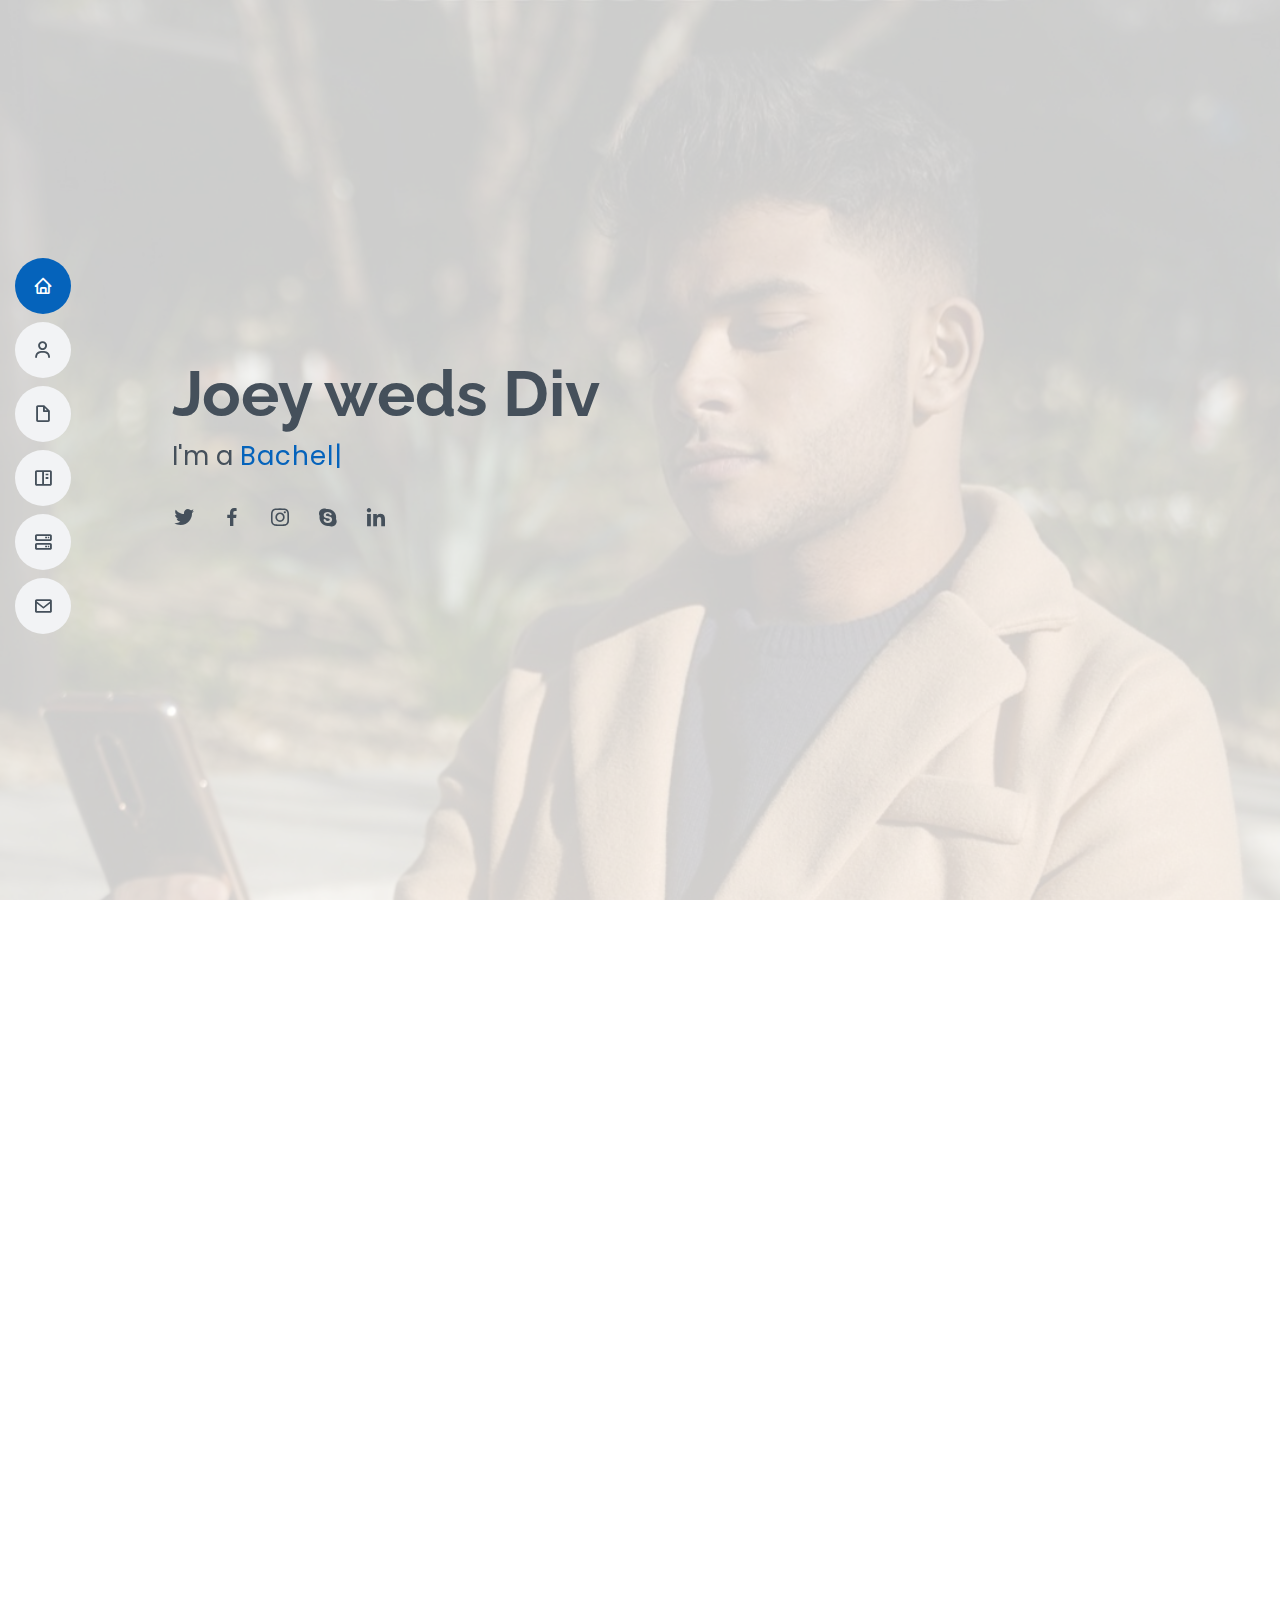
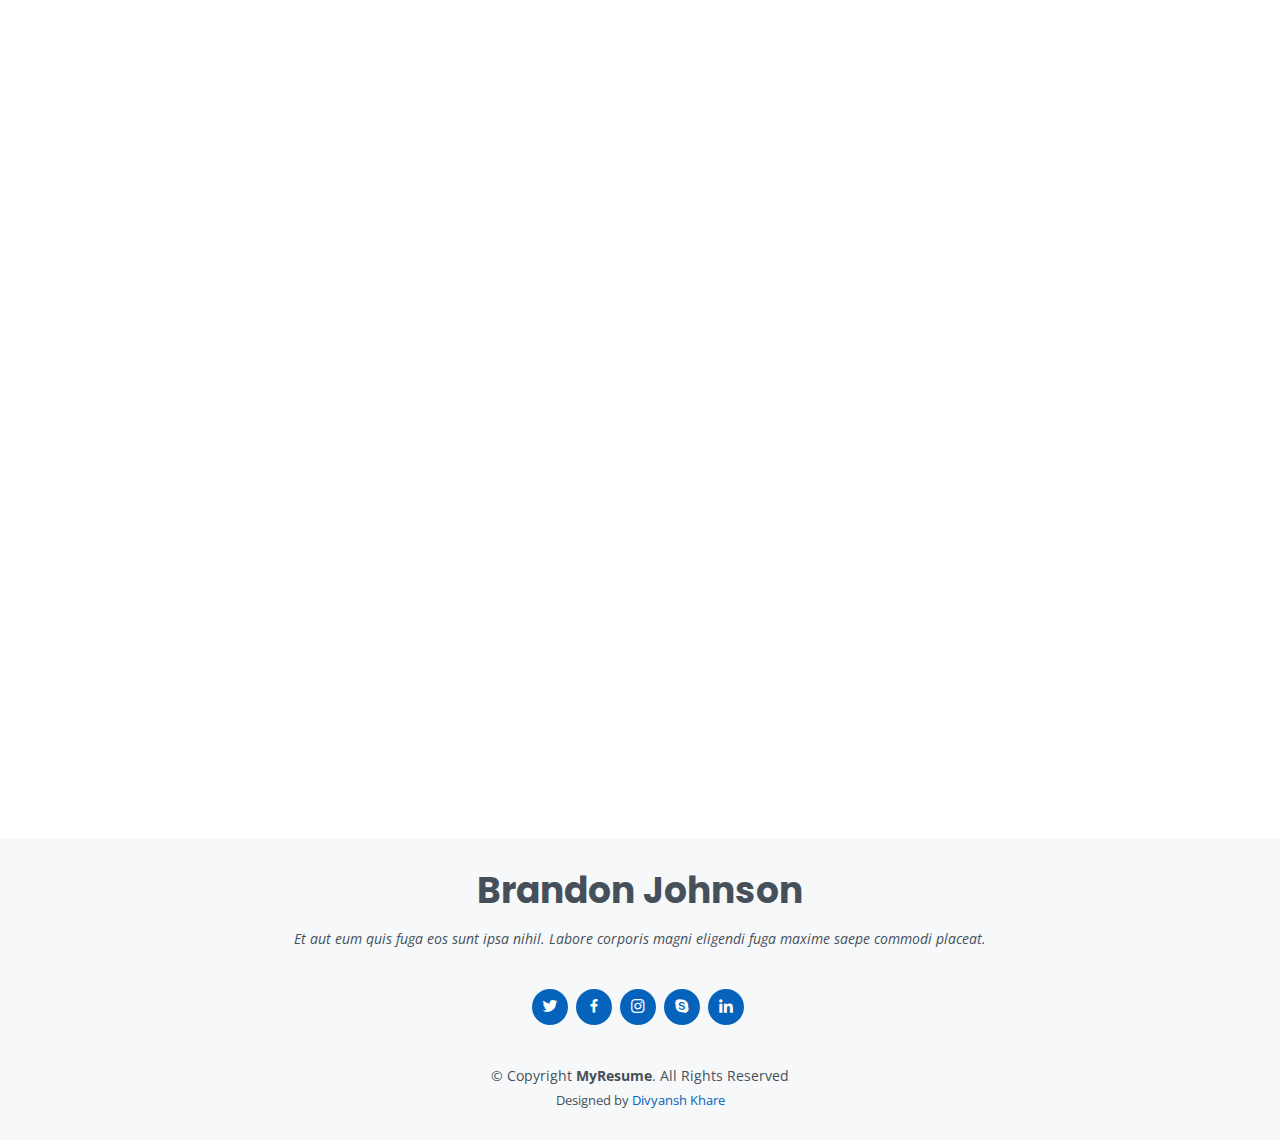
==== index.html @ 9389a768 "Setup" ====
<!DOCTYPE html>
<html lang="en">

<head>
  <meta charset="utf-8">
  <meta content="width=device-width, initial-scale=1.0" name="viewport">

  <title>JoeywedsDiv</title>
  <meta content="" name="description">
  <meta content="" name="keywords">

  <!-- Favicons -->
  <link href="assets/img/favicon.png" rel="icon">
  <link href="assets/img/apple-touch-icon.png" rel="apple-touch-icon">

  <!-- Google Fonts -->
  <link href="https://fonts.googleapis.com/css?family=Open+Sans:300,300i,400,400i,600,600i,700,700i|Raleway:300,300i,400,400i,500,500i,600,600i,700,700i|Poppins:300,300i,400,400i,500,500i,600,600i,700,700i" rel="stylesheet">

  <!-- Vendor CSS Files -->
  <link href="assets/vendor/aos/aos.css" rel="stylesheet">
  <link href="assets/vendor/bootstrap/css/bootstrap.min.css" rel="stylesheet">
  <link href="assets/vendor/bootstrap-icons/bootstrap-icons.css" rel="stylesheet">
  <link href="assets/vendor/boxicons/css/boxicons.min.css" rel="stylesheet">
  <link href="assets/vendor/glightbox/css/glightbox.min.css" rel="stylesheet">
  <link href="assets/vendor/swiper/swiper-bundle.min.css" rel="stylesheet">

  <!-- Template Main CSS File -->
  <link href="assets/css/style.css" rel="stylesheet">

  <!-- =======================================================
  * Template Name: MyResume - v4.8.1
  * Template URL: https://bootstrapmade.com/free-html-bootstrap-template-my-resume/
  * Author: BootstrapMade.com
  * License: https://bootstrapmade.com/license/
  ======================================================== -->
</head>

<body>

  <!-- ======= Mobile nav toggle button ======= -->
  <!-- <button type="button" class="mobile-nav-toggle d-xl-none"><i class="bi bi-list mobile-nav-toggle"></i></button> -->
  <i class="bi bi-list mobile-nav-toggle d-xl-none"></i>
  <!-- ======= Header ======= -->
  <header id="header" class="d-flex flex-column justify-content-center">

    <nav id="navbar" class="navbar nav-menu">
      <ul>
        <li><a href="#hero" class="nav-link scrollto active"><i class="bx bx-home"></i> <span>Home</span></a></li>
        <li><a href="#about" class="nav-link scrollto"><i class="bx bx-user"></i> <span>About</span></a></li>
        <li><a href="#resume" class="nav-link scrollto"><i class="bx bx-file-blank"></i> <span>Resume</span></a></li>
        <li><a href="#portfolio" class="nav-link scrollto"><i class="bx bx-book-content"></i> <span>Portfolio</span></a></li>
        <li><a href="#services" class="nav-link scrollto"><i class="bx bx-server"></i> <span>Services</span></a></li>
        <li><a href="#contact" class="nav-link scrollto"><i class="bx bx-envelope"></i> <span>Contact</span></a></li>
      </ul>
    </nav><!-- .nav-menu -->

  </header><!-- End Header -->

  <!-- ======= Hero Section ======= -->
  <section id="hero" class="d-flex flex-column justify-content-center">
    <div class="container" data-aos="zoom-in" data-aos-delay="100">
      <h1>Joey weds Div</h1>
      <p>I'm a <span class="typed" data-typed-items="Bachelor of Science in Computer Science and Game Design, Video Game Designer, Software Developer, "></span></p>
      <div class="social-links">
        <a href="#" class="twitter"><i class="bx bxl-twitter"></i></a>
        <a href="#" class="facebook"><i class="bx bxl-facebook"></i></a>
        <a href="#" class="instagram"><i class="bx bxl-instagram"></i></a>
        <a href="#" class="google-plus"><i class="bx bxl-skype"></i></a>
        <a href="#" class="linkedin"><i class="bx bxl-linkedin"></i></a>
      </div>
    </div>
  </section><!-- End Hero -->

  <main id="main">

    <!-- ======= About Section ======= -->
    <section id="about" class="about">
      <div class="container" data-aos="fade-up">

        <div class="section-title">
          <h2>About</h2>
          <p>Creative software developer and video game designer with hands-on experience in developing web-apps, video games, creating user interface, as well as curating experiences through design and explorative data analytics.</p>
        </div>

        <div class="row">
          <div class="col-lg-4">
            <img src="assets/img/profile-img.jpg" class="img-fluid" alt="">
          </div>
          <div class="col-lg-8 pt-4 pt-lg-0 content">
            <h3>Video Game Designer &amp; Web Developer.</h3>
            <p class="fst-italic">
              Lorem ipsum dolor sit amet, consectetur adipiscing elit, sed do eiusmod tempor incididunt ut labore et dolore
              magna aliqua.
            </p>
            <div class="row">
              <div class="col-lg-6">
                <ul>
                  <li><i class="bi bi-chevron-right"></i> <strong>Birthday:</strong> <span>7 Nov 1998</span></li>
                  <li><i class="bi bi-chevron-right"></i> <strong>Website:</strong> <span>www.example.com</span></li>
                  <li><i class="bi bi-chevron-right"></i> <strong>Phone:</strong> <span>+831 419 3248</span></li>
                  <li><i class="bi bi-chevron-right"></i> <strong>City:</strong> <span>Santa Cruz, CA</span></li>
                </ul>
              </div>
              <div class="col-lg-6">
                <ul>
                  <li><i class="bi bi-chevron-right"></i> <strong>Age:</strong> <span>23</span></li>
                  <li><i class="bi bi-chevron-right"></i> <strong>Degree:</strong> <span>Bachelors</span></li>
                  <li><i class="bi bi-chevron-right"></i> <strong>PhEmailone:</strong> <span>dkhare@ucsc.edu</span></li>
                  <li><i class="bi bi-chevron-right"></i> <strong>Work Status:</strong> <span>Actively Looking</span></li>
                </ul>
              </div>
            </div>
            <p>
              Officiis eligendi itaque labore et dolorum mollitia officiis optio vero. Quisquam sunt adipisci omnis et ut. Nulla accusantium dolor incidunt officia tempore. Et eius omnis.
              Cupiditate ut dicta maxime officiis quidem quia. Sed et consectetur qui quia repellendus itaque neque. Aliquid amet quidem ut quaerat cupiditate. Ab et eum qui repellendus omnis culpa magni laudantium dolores.
            </p>
          </div>
        </div>

      </div>
    </section><!-- End About Section -->

    <!-- ======= Facts Section ======= -->
    <section id="facts" class="facts">
      <div class="container" data-aos="fade-up">

        <div class="section-title">
          <h2>Facts</h2>
          <p>Magnam dolores commodi suscipit. Necessitatibus eius consequatur ex aliquid fuga eum quidem. Sit sint consectetur velit. Quisquam quos quisquam cupiditate. Et nemo qui impedit suscipit alias ea. Quia fugiat sit in iste officiis commodi quidem hic quas.</p>
        </div>

        <div class="row">

          <div class="col-lg-3 col-md-6">
            <div class="count-box">
              <i class="bi bi-emoji-smile"></i>
              <span data-purecounter-start="0" data-purecounter-end="232" data-purecounter-duration="1" class="purecounter"></span>
              <p>Happy Clients</p>
            </div>
          </div>

          <div class="col-lg-3 col-md-6 mt-5 mt-md-0">
            <div class="count-box">
              <i class="bi bi-journal-richtext"></i>
              <span data-purecounter-start="0" data-purecounter-end="521" data-purecounter-duration="1" class="purecounter"></span>
              <p>Projects</p>
            </div>
          </div>

          <div class="col-lg-3 col-md-6 mt-5 mt-lg-0">
            <div class="count-box">
              <i class="bi bi-headset"></i>
              <span data-purecounter-start="0" data-purecounter-end="1463" data-purecounter-duration="1" class="purecounter"></span>
              <p>Hours Of Support</p>
            </div>
          </div>

          <div class="col-lg-3 col-md-6 mt-5 mt-lg-0">
            <div class="count-box">
              <i class="bi bi-award"></i>
              <span data-purecounter-start="0" data-purecounter-end="25" data-purecounter-duration="1" class="purecounter"></span>
              <p>Awards</p>
            </div>
          </div>

        </div>

      </div>
    </section><!-- End Facts Section -->

    <!-- ======= Skills Section ======= -->
    <section id="skills" class="skills section-bg">
      <div class="container" data-aos="fade-up">

        <div class="section-title">
          <h2>Skills</h2>
          <p>Magnam dolores commodi suscipit. Necessitatibus eius consequatur ex aliquid fuga eum quidem. Sit sint consectetur velit. Quisquam quos quisquam cupiditate. Et nemo qui impedit suscipit alias ea. Quia fugiat sit in iste officiis commodi quidem hic quas.</p>
        </div>

        <div class="row skills-content">

          <div class="col-lg-6">

            <div class="progress">
              <span class="skill">HTML <i class="val">100%</i></span>
              <div class="progress-bar-wrap">
                <div class="progress-bar" role="progressbar" aria-valuenow="100" aria-valuemin="0" aria-valuemax="100"></div>
              </div>
            </div>

            <div class="progress">
              <span class="skill">CSS <i class="val">90%</i></span>
              <div class="progress-bar-wrap">
                <div class="progress-bar" role="progressbar" aria-valuenow="90" aria-valuemin="0" aria-valuemax="100"></div>
              </div>
            </div>

            <div class="progress">
              <span class="skill">JavaScript <i class="val">75%</i></span>
              <div class="progress-bar-wrap">
                <div class="progress-bar" role="progressbar" aria-valuenow="75" aria-valuemin="0" aria-valuemax="100"></div>
              </div>
            </div>

          </div>

          <div class="col-lg-6">

            <div class="progress">
              <span class="skill">PHP <i class="val">80%</i></span>
              <div class="progress-bar-wrap">
                <div class="progress-bar" role="progressbar" aria-valuenow="80" aria-valuemin="0" aria-valuemax="100"></div>
              </div>
            </div>

            <div class="progress">
              <span class="skill">WordPress/CMS <i class="val">90%</i></span>
              <div class="progress-bar-wrap">
                <div class="progress-bar" role="progressbar" aria-valuenow="90" aria-valuemin="0" aria-valuemax="100"></div>
              </div>
            </div>

            <div class="progress">
              <span class="skill">Photoshop <i class="val">55%</i></span>
              <div class="progress-bar-wrap">
                <div class="progress-bar" role="progressbar" aria-valuenow="55" aria-valuemin="0" aria-valuemax="100"></div>
              </div>
            </div>

          </div>

        </div>

      </div>
    </section><!-- End Skills Section -->

    <!-- ======= Resume Section ======= -->
    <section id="resume" class="resume">
      <div class="container" data-aos="fade-up">

        <div class="section-title">
          <h2>Resume</h2>
          <p>Magnam dolores commodi suscipit. Necessitatibus eius consequatur ex aliquid fuga eum quidem. Sit sint consectetur velit. Quisquam quos quisquam cupiditate. Et nemo qui impedit suscipit alias ea. Quia fugiat sit in iste officiis commodi quidem hic quas.</p>
        </div>

        <div class="row">
          <div class="col-lg-6">
            <h3 class="resume-title">Sumary</h3>
            <div class="resume-item pb-0">
              <h4>Brandon Johnson</h4>
              <p><em>Innovative and deadline-driven Graphic Designer with 3+ years of experience designing and developing user-centered digital/print marketing material from initial concept to final, polished deliverable.</em></p>
              <ul>
                <li>Portland par 127,Orlando, FL</li>
                <li>(123) 456-7891</li>
                <li>alice.barkley@example.com</li>
              </ul>
            </div>

            <h3 class="resume-title">Education</h3>
            <div class="resume-item">
              <h4>Master of Fine Arts &amp; Graphic Design</h4>
              <h5>2015 - 2016</h5>
              <p><em>Rochester Institute of Technology, Rochester, NY</em></p>
              <p>Qui deserunt veniam. Et sed aliquam labore tempore sed quisquam iusto autem sit. Ea vero voluptatum qui ut dignissimos deleniti nerada porti sand markend</p>
            </div>
            <div class="resume-item">
              <h4>Bachelor of Fine Arts &amp; Graphic Design</h4>
              <h5>2010 - 2014</h5>
              <p><em>Rochester Institute of Technology, Rochester, NY</em></p>
              <p>Quia nobis sequi est occaecati aut. Repudiandae et iusto quae reiciendis et quis Eius vel ratione eius unde vitae rerum voluptates asperiores voluptatem Earum molestiae consequatur neque etlon sader mart dila</p>
            </div>
          </div>
          <div class="col-lg-6">
            <h3 class="resume-title">Professional Experience</h3>
            <div class="resume-item">
              <h4>Senior graphic design specialist</h4>
              <h5>2019 - Present</h5>
              <p><em>Experion, New York, NY </em></p>
              <ul>
                <li>Lead in the design, development, and implementation of the graphic, layout, and production communication materials</li>
                <li>Delegate tasks to the 7 members of the design team and provide counsel on all aspects of the project. </li>
                <li>Supervise the assessment of all graphic materials in order to ensure quality and accuracy of the design</li>
                <li>Oversee the efficient use of production project budgets ranging from $2,000 - $25,000</li>
              </ul>
            </div>
            <div class="resume-item">
              <h4>Graphic design specialist</h4>
              <h5>2017 - 2018</h5>
              <p><em>Stepping Stone Advertising, New York, NY</em></p>
              <ul>
                <li>Developed numerous marketing programs (logos, brochures,infographics, presentations, and advertisements).</li>
                <li>Managed up to 5 projects or tasks at a given time while under pressure</li>
                <li>Recommended and consulted with clients on the most appropriate graphic design</li>
                <li>Created 4+ design presentations and proposals a month for clients and account managers</li>
              </ul>
            </div>
          </div>
        </div>

      </div>
    </section><!-- End Resume Section -->

    <!-- ======= Portfolio Section ======= -->
    <section id="portfolio" class="portfolio section-bg">
      <div class="container" data-aos="fade-up">

        <div class="section-title">
          <h2>Portfolio</h2>
          <p>Magnam dolores commodi suscipit. Necessitatibus eius consequatur ex aliquid fuga eum quidem. Sit sint consectetur velit. Quisquam quos quisquam cupiditate. Et nemo qui impedit suscipit alias ea. Quia fugiat sit in iste officiis commodi quidem hic quas.</p>
        </div>

        <div class="row">
          <div class="col-lg-12 d-flex justify-content-center" data-aos="fade-up" data-aos-delay="100">
            <ul id="portfolio-flters">
              <li data-filter="*" class="filter-active">All</li>
              <li data-filter=".filter-app">App</li>
              <li data-filter=".filter-card">Card</li>
              <li data-filter=".filter-web">Web</li>
            </ul>
          </div>
        </div>

        <div class="row portfolio-container" data-aos="fade-up" data-aos-delay="200">

          <div class="col-lg-4 col-md-6 portfolio-item filter-app">
            <div class="portfolio-wrap">
              <img src="assets/img/portfolio/portfolio-1.jpg" class="img-fluid" alt="">
              <div class="portfolio-info">
                <h4>App 1</h4>
                <p>App</p>
                <div class="portfolio-links">
                  <a href="assets/img/portfolio/portfolio-1.jpg" data-gallery="portfolioGallery" class="portfolio-lightbox" title="App 1"><i class="bx bx-plus"></i></a>
                  <a href="portfolio-details.html" class="portfolio-details-lightbox" data-glightbox="type: external" title="Portfolio Details"><i class="bx bx-link"></i></a>
                </div>
              </div>
            </div>
          </div>

          <div class="col-lg-4 col-md-6 portfolio-item filter-web">
            <div class="portfolio-wrap">
              <img src="assets/img/portfolio/portfolio-2.jpg" class="img-fluid" alt="">
              <div class="portfolio-info">
                <h4>Web 3</h4>
                <p>Web</p>
                <div class="portfolio-links">
                  <a href="assets/img/portfolio/portfolio-2.jpg" data-gallery="portfolioGallery" class="portfolio-lightbox" title="Web 3"><i class="bx bx-plus"></i></a>
                  <a href="portfolio-details.html" class="portfolio-details-lightbox" data-glightbox="type: external" title="Portfolio Details"><i class="bx bx-link"></i></a>
                </div>
              </div>
            </div>
          </div>

          <div class="col-lg-4 col-md-6 portfolio-item filter-app">
            <div class="portfolio-wrap">
              <img src="assets/img/portfolio/portfolio-3.jpg" class="img-fluid" alt="">
              <div class="portfolio-info">
                <h4>App 2</h4>
                <p>App</p>
                <div class="portfolio-links">
                  <a href="assets/img/portfolio/portfolio-3.jpg" data-gallery="portfolioGallery" class="portfolio-lightbox" title="App 2"><i class="bx bx-plus"></i></a>
                  <a href="portfolio-details.html" class="portfolio-details-lightbox" data-glightbox="type: external" title="Portfolio Details"><i class="bx bx-link"></i></a>
                </div>
              </div>
            </div>
          </div>

          <div class="col-lg-4 col-md-6 portfolio-item filter-card">
            <div class="portfolio-wrap">
              <img src="assets/img/portfolio/portfolio-4.jpg" class="img-fluid" alt="">
              <div class="portfolio-info">
                <h4>Card 2</h4>
                <p>Card</p>
                <div class="portfolio-links">
                  <a href="assets/img/portfolio/portfolio-4.jpg" data-gallery="portfolioGallery" class="portfolio-lightbox" title="Card 2"><i class="bx bx-plus"></i></a>
                  <a href="portfolio-details.html" class="portfolio-details-lightbox" data-glightbox="type: external" title="Portfolio Details"><i class="bx bx-link"></i></a>
                </div>
              </div>
            </div>
          </div>

          <div class="col-lg-4 col-md-6 portfolio-item filter-web">
            <div class="portfolio-wrap">
              <img src="assets/img/portfolio/portfolio-5.jpg" class="img-fluid" alt="">
              <div class="portfolio-info">
                <h4>Web 2</h4>
                <p>Web</p>
                <div class="portfolio-links">
                  <a href="assets/img/portfolio/portfolio-5.jpg" data-gallery="portfolioGallery" class="portfolio-lightbox" title="Web 2"><i class="bx bx-plus"></i></a>
                  <a href="portfolio-details.html" class="portfolio-details-lightbox" data-glightbox="type: external" title="Portfolio Details"><i class="bx bx-link"></i></a>
                </div>
              </div>
            </div>
          </div>

          <div class="col-lg-4 col-md-6 portfolio-item filter-app">
            <div class="portfolio-wrap">
              <img src="assets/img/portfolio/portfolio-6.jpg" class="img-fluid" alt="">
              <div class="portfolio-info">
                <h4>App 3</h4>
                <p>App</p>
                <div class="portfolio-links">
                  <a href="assets/img/portfolio/portfolio-6.jpg" data-gallery="portfolioGallery" class="portfolio-lightbox" title="App 3"><i class="bx bx-plus"></i></a>
                  <a href="portfolio-details.html" class="portfolio-details-lightbox" data-glightbox="type: external" title="Portfolio Details"><i class="bx bx-link"></i></a>
                </div>
              </div>
            </div>
          </div>

          <div class="col-lg-4 col-md-6 portfolio-item filter-card">
            <div class="portfolio-wrap">
              <img src="assets/img/portfolio/portfolio-7.jpg" class="img-fluid" alt="">
              <div class="portfolio-info">
                <h4>Card 1</h4>
                <p>Card</p>
                <div class="portfolio-links">
                  <a href="assets/img/portfolio/portfolio-7.jpg" data-gallery="portfolioGallery" class="portfolio-lightbox" title="Card 1"><i class="bx bx-plus"></i></a>
                  <a href="portfolio-details.html" class="portfolio-details-lightbox" data-glightbox="type: external" title="Portfolio Details"><i class="bx bx-link"></i></a>
                </div>
              </div>
            </div>
          </div>

          <div class="col-lg-4 col-md-6 portfolio-item filter-card">
            <div class="portfolio-wrap">
              <img src="assets/img/portfolio/portfolio-8.jpg" class="img-fluid" alt="">
              <div class="portfolio-info">
                <h4>Card 3</h4>
                <p>Card</p>
                <div class="portfolio-links">
                  <a href="assets/img/portfolio/portfolio-8.jpg" data-gallery="portfolioGallery" class="portfolio-lightbox" title="Card 3"><i class="bx bx-plus"></i></a>
                  <a href="portfolio-details.html" class="portfolio-details-lightbox" data-glightbox="type: external" title="Portfolio Details"><i class="bx bx-link"></i></a>
                </div>
              </div>
            </div>
          </div>

          <div class="col-lg-4 col-md-6 portfolio-item filter-web">
            <div class="portfolio-wrap">
              <img src="assets/img/portfolio/portfolio-9.jpg" class="img-fluid" alt="">
              <div class="portfolio-info">
                <h4>Web 3</h4>
                <p>Web</p>
                <div class="portfolio-links">
                  <a href="assets/img/portfolio/portfolio-9.jpg" data-gallery="portfolioGallery" class="portfolio-lightbox" title="Web 3"><i class="bx bx-plus"></i></a>
                  <a href="portfolio-details.html" class="portfolio-details-lightbox" data-glightbox="type: external" title="Portfolio Details"><i class="bx bx-link"></i></a>
                </div>
              </div>
            </div>
          </div>

        </div>

      </div>
    </section><!-- End Portfolio Section -->

    <!-- ======= Services Section ======= -->
    <section id="services" class="services">
      <div class="container" data-aos="fade-up">

        <div class="section-title">
          <h2>Services</h2>
          <p>Magnam dolores commodi suscipit. Necessitatibus eius consequatur ex aliquid fuga eum quidem. Sit sint consectetur velit. Quisquam quos quisquam cupiditate. Et nemo qui impedit suscipit alias ea. Quia fugiat sit in iste officiis commodi quidem hic quas.</p>
        </div>

        <div class="row">

          <div class="col-lg-4 col-md-6 d-flex align-items-stretch" data-aos="zoom-in" data-aos-delay="100">
            <div class="icon-box iconbox-blue">
              <div class="icon">
                <svg width="100" height="100" viewBox="0 0 600 600" xmlns="http://www.w3.org/2000/svg">
                  <path stroke="none" stroke-width="0" fill="#f5f5f5" d="M300,521.0016835830174C376.1290562159157,517.8887921683347,466.0731472004068,529.7835943286574,510.70327084640275,468.03025145048787C554.3714126377745,407.6079735673963,508.03601936045806,328.9844924480964,491.2728898941984,256.3432110539036C474.5976632858925,184.082847569629,479.9380746630129,96.60480741107993,416.23090153303,58.64404602377083C348.86323505073057,18.502131276798302,261.93793281208167,40.57373210992963,193.5410806939664,78.93577620505333C130.42746243093433,114.334589627462,98.30271207620316,179.96522072025542,76.75703585869454,249.04625023123273C51.97151888228291,328.5150500222984,13.704378332031375,421.85034740162234,66.52175969318436,486.19268352777647C119.04800174914682,550.1803526380478,217.28368757567262,524.383925680826,300,521.0016835830174"></path>
                </svg>
                <i class="bx bxl-dribbble"></i>
              </div>
              <h4><a href="">Lorem Ipsum</a></h4>
              <p>Voluptatum deleniti atque corrupti quos dolores et quas molestias excepturi</p>
            </div>
          </div>

          <div class="col-lg-4 col-md-6 d-flex align-items-stretch mt-4 mt-md-0" data-aos="zoom-in" data-aos-delay="200">
            <div class="icon-box iconbox-orange ">
              <div class="icon">
                <svg width="100" height="100" viewBox="0 0 600 600" xmlns="http://www.w3.org/2000/svg">
                  <path stroke="none" stroke-width="0" fill="#f5f5f5" d="M300,582.0697525312426C382.5290701553225,586.8405444964366,449.9789794690241,525.3245884688669,502.5850820975895,461.55621195738473C556.606425686781,396.0723002908107,615.8543463187945,314.28637112970534,586.6730223649479,234.56875336149918C558.9533121215079,158.8439757836574,454.9685369536778,164.00468322053177,381.49747125262974,130.76875717737553C312.15926192815925,99.40240125094834,248.97055460311594,18.661163978235184,179.8680185752513,50.54337015887873C110.5421016452524,82.52863877960104,119.82277516462835,180.83849132639028,109.12597500060166,256.43424936330496C100.08760227029461,320.3096726198365,92.17705696193138,384.0621239912766,124.79988738764834,439.7174275375508C164.83382741302287,508.01625554203684,220.96474134820875,577.5009287672846,300,582.0697525312426"></path>
                </svg>
                <i class="bx bx-file"></i>
              </div>
              <h4><a href="">Sed Perspiciatis</a></h4>
              <p>Duis aute irure dolor in reprehenderit in voluptate velit esse cillum dolore</p>
            </div>
          </div>

          <div class="col-lg-4 col-md-6 d-flex align-items-stretch mt-4 mt-lg-0" data-aos="zoom-in" data-aos-delay="300">
            <div class="icon-box iconbox-pink">
              <div class="icon">
                <svg width="100" height="100" viewBox="0 0 600 600" xmlns="http://www.w3.org/2000/svg">
                  <path stroke="none" stroke-width="0" fill="#f5f5f5" d="M300,541.5067337569781C382.14930387511276,545.0595476570109,479.8736841581634,548.3450877840088,526.4010558755058,480.5488172755941C571.5218469581645,414.80211281144784,517.5187510058486,332.0715597781072,496.52539010469104,255.14436215662573C477.37192572678356,184.95920475031193,473.57363656557914,105.61284051026155,413.0603344069578,65.22779650032875C343.27470386102294,18.654635553484475,251.2091493199835,5.337323636656869,175.0934190732945,40.62881213300186C97.87086631185822,76.43348514350839,51.98124368387456,156.15599469081315,36.44837278890362,239.84606092416172C21.716077023791087,319.22268207091537,43.775223500013084,401.1760424656574,96.891909868211,461.97329694683043C147.22146801428983,519.5804099606455,223.5754009179313,538.201503339737,300,541.5067337569781"></path>
                </svg>
                <i class="bx bx-tachometer"></i>
              </div>
              <h4><a href="">Magni Dolores</a></h4>
              <p>Excepteur sint occaecat cupidatat non proident, sunt in culpa qui officia</p>
            </div>
          </div>

          <div class="col-lg-4 col-md-6 d-flex align-items-stretch mt-4" data-aos="zoom-in" data-aos-delay="100">
            <div class="icon-box iconbox-yellow">
              <div class="icon">
                <svg width="100" height="100" viewBox="0 0 600 600" xmlns="http://www.w3.org/2000/svg">
                  <path stroke="none" stroke-width="0" fill="#f5f5f5" d="M300,503.46388370962813C374.79870501325706,506.71871716319447,464.8034551963731,527.1746412648533,510.4981551193396,467.86667711651364C555.9287308511215,408.9015244558933,512.6030010748507,327.5744911775523,490.211057578863,256.5855673507754C471.097692560561,195.9906835881958,447.69079081568157,138.11976852964426,395.19560036434837,102.3242989838813C329.3053358748298,57.3949838291264,248.02791733380457,8.279543830951368,175.87071277845988,42.242879143198664C103.41431057327972,76.34704239035025,93.79494320519305,170.9812938413882,81.28167332365135,250.07896920659033C70.17666984294237,320.27484674793965,64.84698225790005,396.69656628748305,111.28512138212992,450.4950937839243C156.20124167950087,502.5303643271138,231.32542653798444,500.4755392045468,300,503.46388370962813"></path>
                </svg>
                <i class="bx bx-layer"></i>
              </div>
              <h4><a href="">Nemo Enim</a></h4>
              <p>At vero eos et accusamus et iusto odio dignissimos ducimus qui blanditiis</p>
            </div>
          </div>

          <div class="col-lg-4 col-md-6 d-flex align-items-stretch mt-4" data-aos="zoom-in" data-aos-delay="200">
            <div class="icon-box iconbox-red">
              <div class="icon">
                <svg width="100" height="100" viewBox="0 0 600 600" xmlns="http://www.w3.org/2000/svg">
                  <path stroke="none" stroke-width="0" fill="#f5f5f5" d="M300,532.3542879108572C369.38199826031484,532.3153073249985,429.10787420159085,491.63046689027357,474.5244479745417,439.17860296908856C522.8885846962883,383.3225815378663,569.1668002868075,314.3205725914397,550.7432151929288,242.7694973846089C532.6665558377875,172.5657663291529,456.2379748765914,142.6223662098291,390.3689995646985,112.34683881706744C326.66090330228417,83.06452184765237,258.84405631176094,53.51806209861945,193.32584062364296,78.48882559362697C121.61183558270385,105.82097193414197,62.805066853699245,167.19869350419734,48.57481801355237,242.6138429142374C34.843463184063346,315.3850353017275,76.69343916112496,383.4422959591041,125.22947124332185,439.3748458443577C170.7312796277747,491.8107796887764,230.57421082200815,532.3932930995766,300,532.3542879108572"></path>
                </svg>
                <i class="bx bx-slideshow"></i>
              </div>
              <h4><a href="">Dele Cardo</a></h4>
              <p>Quis consequatur saepe eligendi voluptatem consequatur dolor consequuntur</p>
            </div>
          </div>

          <div class="col-lg-4 col-md-6 d-flex align-items-stretch mt-4" data-aos="zoom-in" data-aos-delay="300">
            <div class="icon-box iconbox-teal">
              <div class="icon">
                <svg width="100" height="100" viewBox="0 0 600 600" xmlns="http://www.w3.org/2000/svg">
                  <path stroke="none" stroke-width="0" fill="#f5f5f5" d="M300,566.797414625762C385.7384707136149,576.1784315230908,478.7894351017131,552.8928747891023,531.9192734346935,484.94944893311C584.6109503024035,417.5663521118492,582.489472248146,322.67544863468447,553.9536738515405,242.03673114598146C529.1557734026468,171.96086150256528,465.24506316201064,127.66468636344209,395.9583748389544,100.7403814666027C334.2173773831606,76.7482773500951,269.4350130405921,84.62216499799875,207.1952322260088,107.2889140133804C132.92018162631612,134.33871894543012,41.79353780512637,160.00259165414826,22.644507872594943,236.69541883565114C3.319112789854554,314.0945973066697,72.72355303640163,379.243833228382,124.04198916343866,440.3218312028393C172.9286146004772,498.5055451809895,224.45579914871206,558.5317968840102,300,566.797414625762"></path>
                </svg>
                <i class="bx bx-arch"></i>
              </div>
              <h4><a href="">Divera Don</a></h4>
              <p>Modi nostrum vel laborum. Porro fugit error sit minus sapiente sit aspernatur</p>
            </div>
          </div>

        </div>

      </div>
    </section><!-- End Services Section -->

    <!-- ======= Testimonials Section ======= -->
    <section id="testimonials" class="testimonials section-bg">
      <div class="container" data-aos="fade-up">

        <div class="section-title">
          <h2>Testimonials</h2>
        </div>

        <div class="testimonials-slider swiper" data-aos="fade-up" data-aos-delay="100">
          <div class="swiper-wrapper">

            <div class="swiper-slide">
              <div class="testimonial-item">
                <img src="assets/img/testimonials/testimonials-1.jpg" class="testimonial-img" alt="">
                <h3>Saul Goodman</h3>
                <h4>Ceo &amp; Founder</h4>
                <p>
                  <i class="bx bxs-quote-alt-left quote-icon-left"></i>
                  Proin iaculis purus consequat sem cure digni ssim donec porttitora entum suscipit rhoncus. Accusantium quam, ultricies eget id, aliquam eget nibh et. Maecen aliquam, risus at semper.
                  <i class="bx bxs-quote-alt-right quote-icon-right"></i>
                </p>
              </div>
            </div><!-- End testimonial item -->

            <div class="swiper-slide">
              <div class="testimonial-item">
                <img src="assets/img/testimonials/testimonials-2.jpg" class="testimonial-img" alt="">
                <h3>Sara Wilsson</h3>
                <h4>Designer</h4>
                <p>
                  <i class="bx bxs-quote-alt-left quote-icon-left"></i>
                  Export tempor illum tamen malis malis eram quae irure esse labore quem cillum quid cillum eram malis quorum velit fore eram velit sunt aliqua noster fugiat irure amet legam anim culpa.
                  <i class="bx bxs-quote-alt-right quote-icon-right"></i>
                </p>
              </div>
            </div><!-- End testimonial item -->

            <div class="swiper-slide">
              <div class="testimonial-item">
                <img src="assets/img/testimonials/testimonials-3.jpg" class="testimonial-img" alt="">
                <h3>Jena Karlis</h3>
                <h4>Store Owner</h4>
                <p>
                  <i class="bx bxs-quote-alt-left quote-icon-left"></i>
                  Enim nisi quem export duis labore cillum quae magna enim sint quorum nulla quem veniam duis minim tempor labore quem eram duis noster aute amet eram fore quis sint minim.
                  <i class="bx bxs-quote-alt-right quote-icon-right"></i>
                </p>
              </div>
            </div><!-- End testimonial item -->

            <div class="swiper-slide">
              <div class="testimonial-item">
                <img src="assets/img/testimonials/testimonials-4.jpg" class="testimonial-img" alt="">
                <h3>Matt Brandon</h3>
                <h4>Freelancer</h4>
                <p>
                  <i class="bx bxs-quote-alt-left quote-icon-left"></i>
                  Fugiat enim eram quae cillum dolore dolor amet nulla culpa multos export minim fugiat minim velit minim dolor enim duis veniam ipsum anim magna sunt elit fore quem dolore labore illum veniam.
                  <i class="bx bxs-quote-alt-right quote-icon-right"></i>
                </p>
              </div>
            </div><!-- End testimonial item -->

            <div class="swiper-slide">
              <div class="testimonial-item">
                <img src="assets/img/testimonials/testimonials-5.jpg" class="testimonial-img" alt="">
                <h3>John Larson</h3>
                <h4>Entrepreneur</h4>
                <p>
                  <i class="bx bxs-quote-alt-left quote-icon-left"></i>
                  Quis quorum aliqua sint quem legam fore sunt eram irure aliqua veniam tempor noster veniam enim culpa labore duis sunt culpa nulla illum cillum fugiat legam esse veniam culpa fore nisi cillum quid.
                  <i class="bx bxs-quote-alt-right quote-icon-right"></i>
                </p>
              </div>
            </div><!-- End testimonial item -->

          </div>
          <div class="swiper-pagination"></div>
        </div>

      </div>
    </section><!-- End Testimonials Section -->

    <!-- ======= Contact Section ======= -->
    <section id="contact" class="contact">
      <div class="container" data-aos="fade-up">

        <div class="section-title">
          <h2>Contact</h2>
        </div>

        <div class="row mt-1">

          <div class="col-lg-4">
            <div class="info">
              <div class="address">
                <i class="bi bi-geo-alt"></i>
                <h4>Location:</h4>
                <p>A108 Adam Street, New York, NY 535022</p>
              </div>

              <div class="email">
                <i class="bi bi-envelope"></i>
                <h4>Email:</h4>
                <p>info@example.com</p>
              </div>

              <div class="phone">
                <i class="bi bi-phone"></i>
                <h4>Call:</h4>
                <p>+1 5589 55488 55s</p>
              </div>

            </div>

          </div>

          <div class="col-lg-8 mt-5 mt-lg-0">

            <form action="forms/contact.php" method="post" role="form" class="php-email-form">
              <div class="row">
                <div class="col-md-6 form-group">
                  <input type="text" name="name" class="form-control" id="name" placeholder="Your Name" required>
                </div>
                <div class="col-md-6 form-group mt-3 mt-md-0">
                  <input type="email" class="form-control" name="email" id="email" placeholder="Your Email" required>
                </div>
              </div>
              <div class="form-group mt-3">
                <input type="text" class="form-control" name="subject" id="subject" placeholder="Subject" required>
              </div>
              <div class="form-group mt-3">
                <textarea class="form-control" name="message" rows="5" placeholder="Message" required></textarea>
              </div>
              <div class="my-3">
                <div class="loading">Loading</div>
                <div class="error-message"></div>
                <div class="sent-message">Your message has been sent. Thank you!</div>
              </div>
              <div class="text-center"><button type="submit">Send Message</button></div>
            </form>

          </div>

        </div>

      </div>
    </section><!-- End Contact Section -->

  </main><!-- End #main -->

  <!-- ======= Footer ======= -->
  <footer id="footer">
    <div class="container">
      <h3>Brandon Johnson</h3>
      <p>Et aut eum quis fuga eos sunt ipsa nihil. Labore corporis magni eligendi fuga maxime saepe commodi placeat.</p>
      <div class="social-links">
        <a href="#" class="twitter"><i class="bx bxl-twitter"></i></a>
        <a href="#" class="facebook"><i class="bx bxl-facebook"></i></a>
        <a href="#" class="instagram"><i class="bx bxl-instagram"></i></a>
        <a href="#" class="google-plus"><i class="bx bxl-skype"></i></a>
        <a href="#" class="linkedin"><i class="bx bxl-linkedin"></i></a>
      </div>
      <div class="copyright">
        &copy; Copyright <strong><span>MyResume</span></strong>. All Rights Reserved
      </div>
      <div class="credits">
        Designed by <a href="https://bootstrapmade.com/">Divyansh Khare</a>
      </div>
    </div>
  </footer><!-- End Footer -->

  <div id="preloader"></div>
  <a href="#" class="back-to-top d-flex align-items-center justify-content-center"><i class="bi bi-arrow-up-short"></i></a>

  <!-- Vendor JS Files -->
  <script src="assets/vendor/purecounter/purecounter_vanilla.js"></script>
  <script src="assets/vendor/aos/aos.js"></script>
  <script src="assets/vendor/bootstrap/js/bootstrap.bundle.min.js"></script>
  <script src="assets/vendor/glightbox/js/glightbox.min.js"></script>
  <script src="assets/vendor/isotope-layout/isotope.pkgd.min.js"></script>
  <script src="assets/vendor/swiper/swiper-bundle.min.js"></script>
  <script src="assets/vendor/typed.js/typed.min.js"></script>
  <script src="assets/vendor/waypoints/noframework.waypoints.js"></script>
  <script src="assets/vendor/php-email-form/validate.js"></script>

  <!-- Template Main JS File -->
  <script src="assets/js/main.js"></script>

</body>

</html>
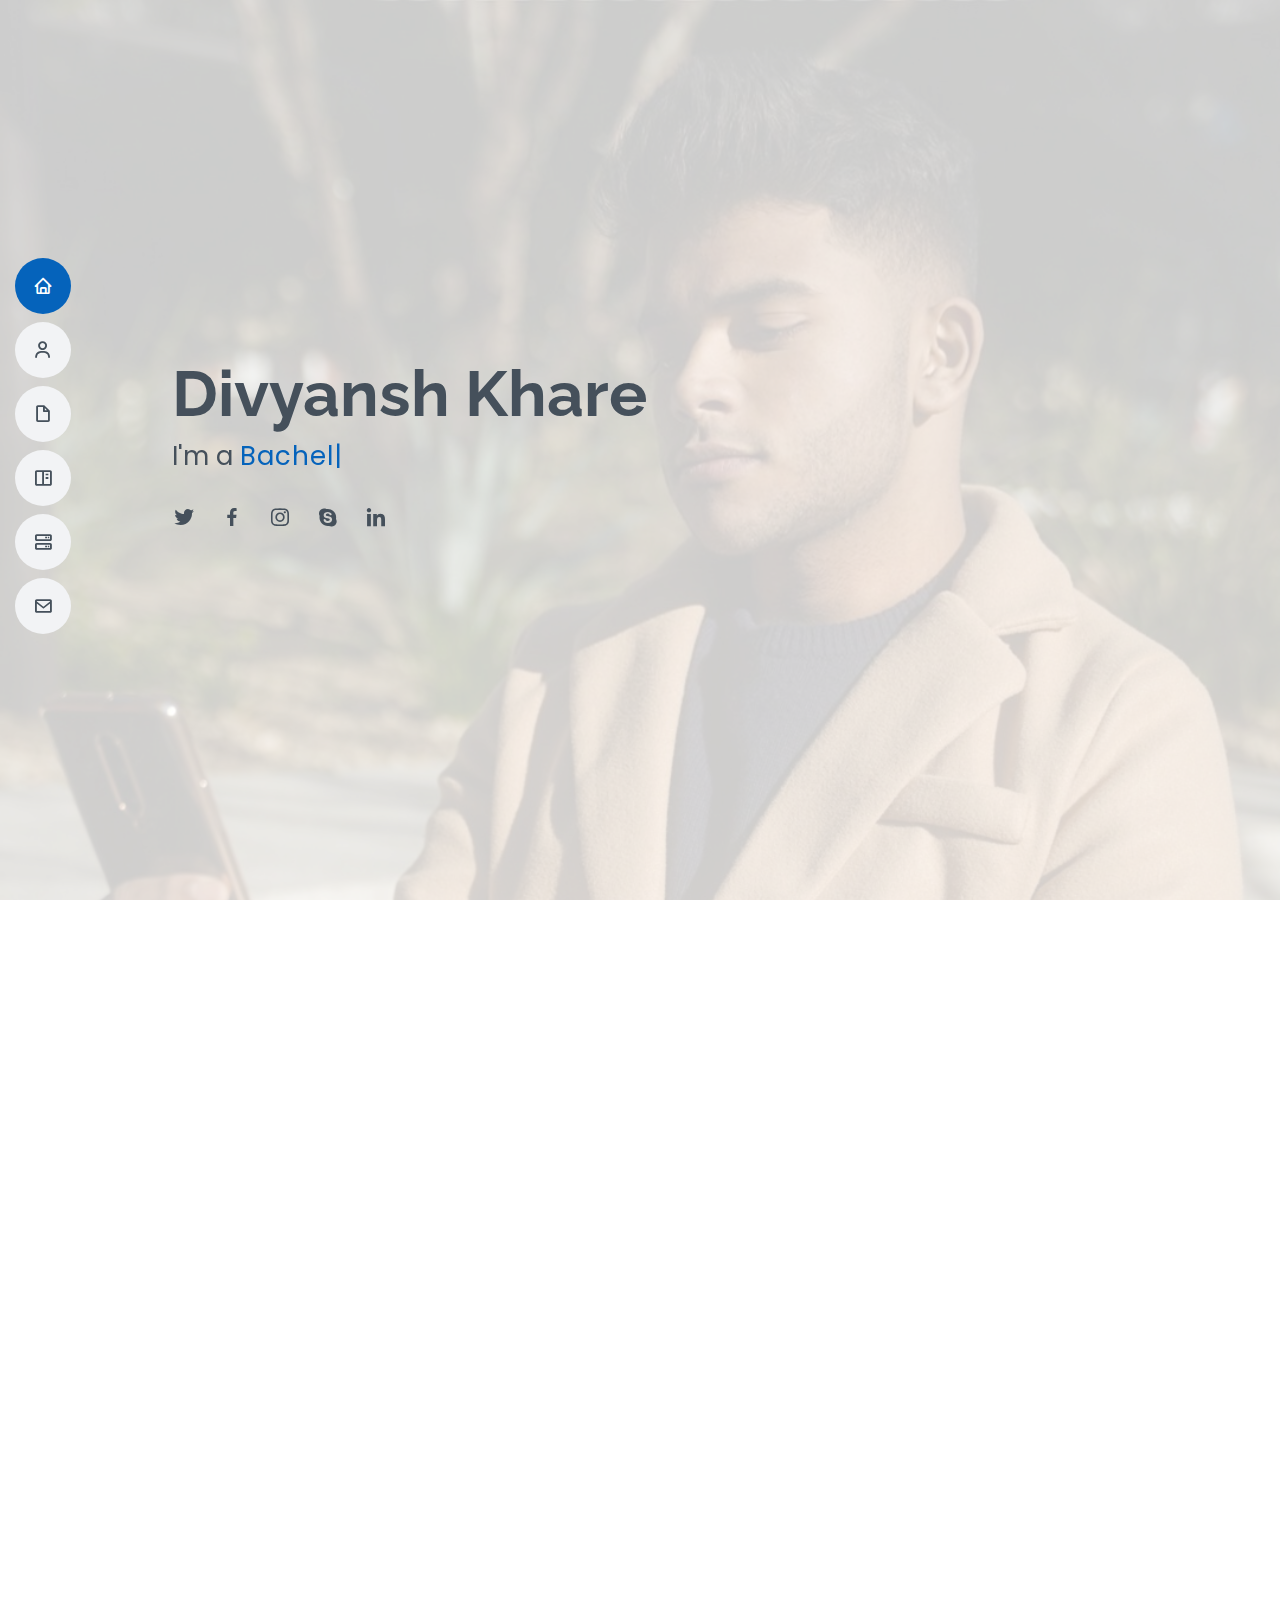
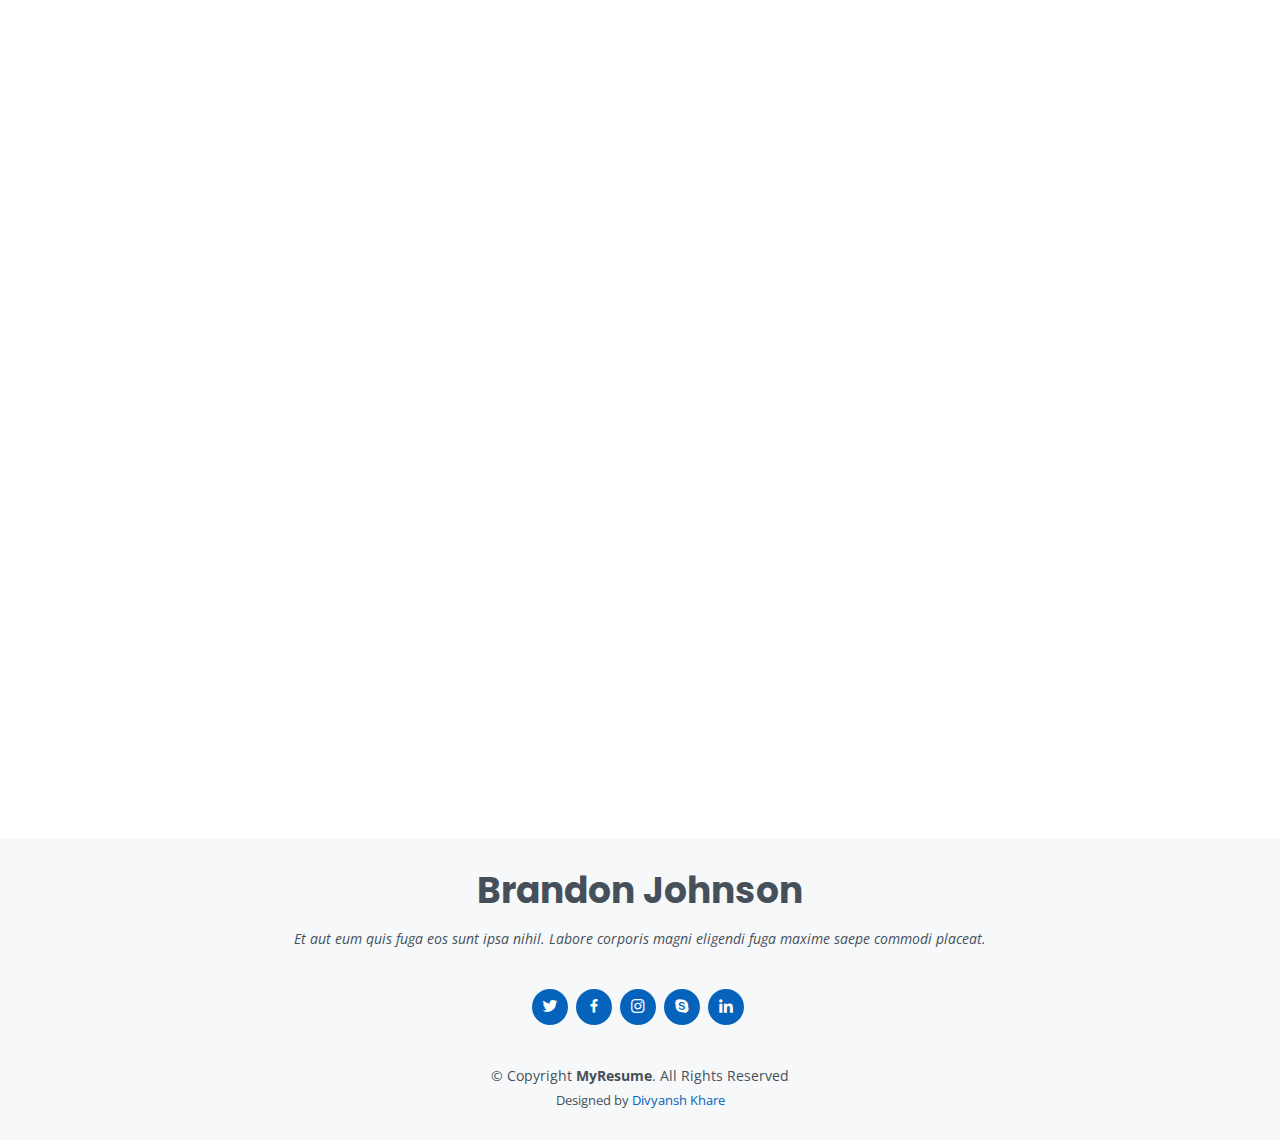
==== commit f9f21c92: "title" ====
--- a/index.html
+++ b/index.html
@@ -5,7 +5,7 @@
   <meta charset="utf-8">
   <meta content="width=device-width, initial-scale=1.0" name="viewport">
 
-  <title>JoeywedsDiv</title>
+  <title>Divyansh Khare</title>
   <meta content="" name="description">
   <meta content="" name="keywords">
 
@@ -59,7 +59,7 @@
   <!-- ======= Hero Section ======= -->
   <section id="hero" class="d-flex flex-column justify-content-center">
     <div class="container" data-aos="zoom-in" data-aos-delay="100">
-      <h1>Joey weds Div</h1>
+      <h1>Divyansh Khare</h1>
       <p>I'm a <span class="typed" data-typed-items="Bachelor of Science in Computer Science and Game Design, Video Game Designer, Software Developer, "></span></p>
       <div class="social-links">
         <a href="#" class="twitter"><i class="bx bxl-twitter"></i></a>
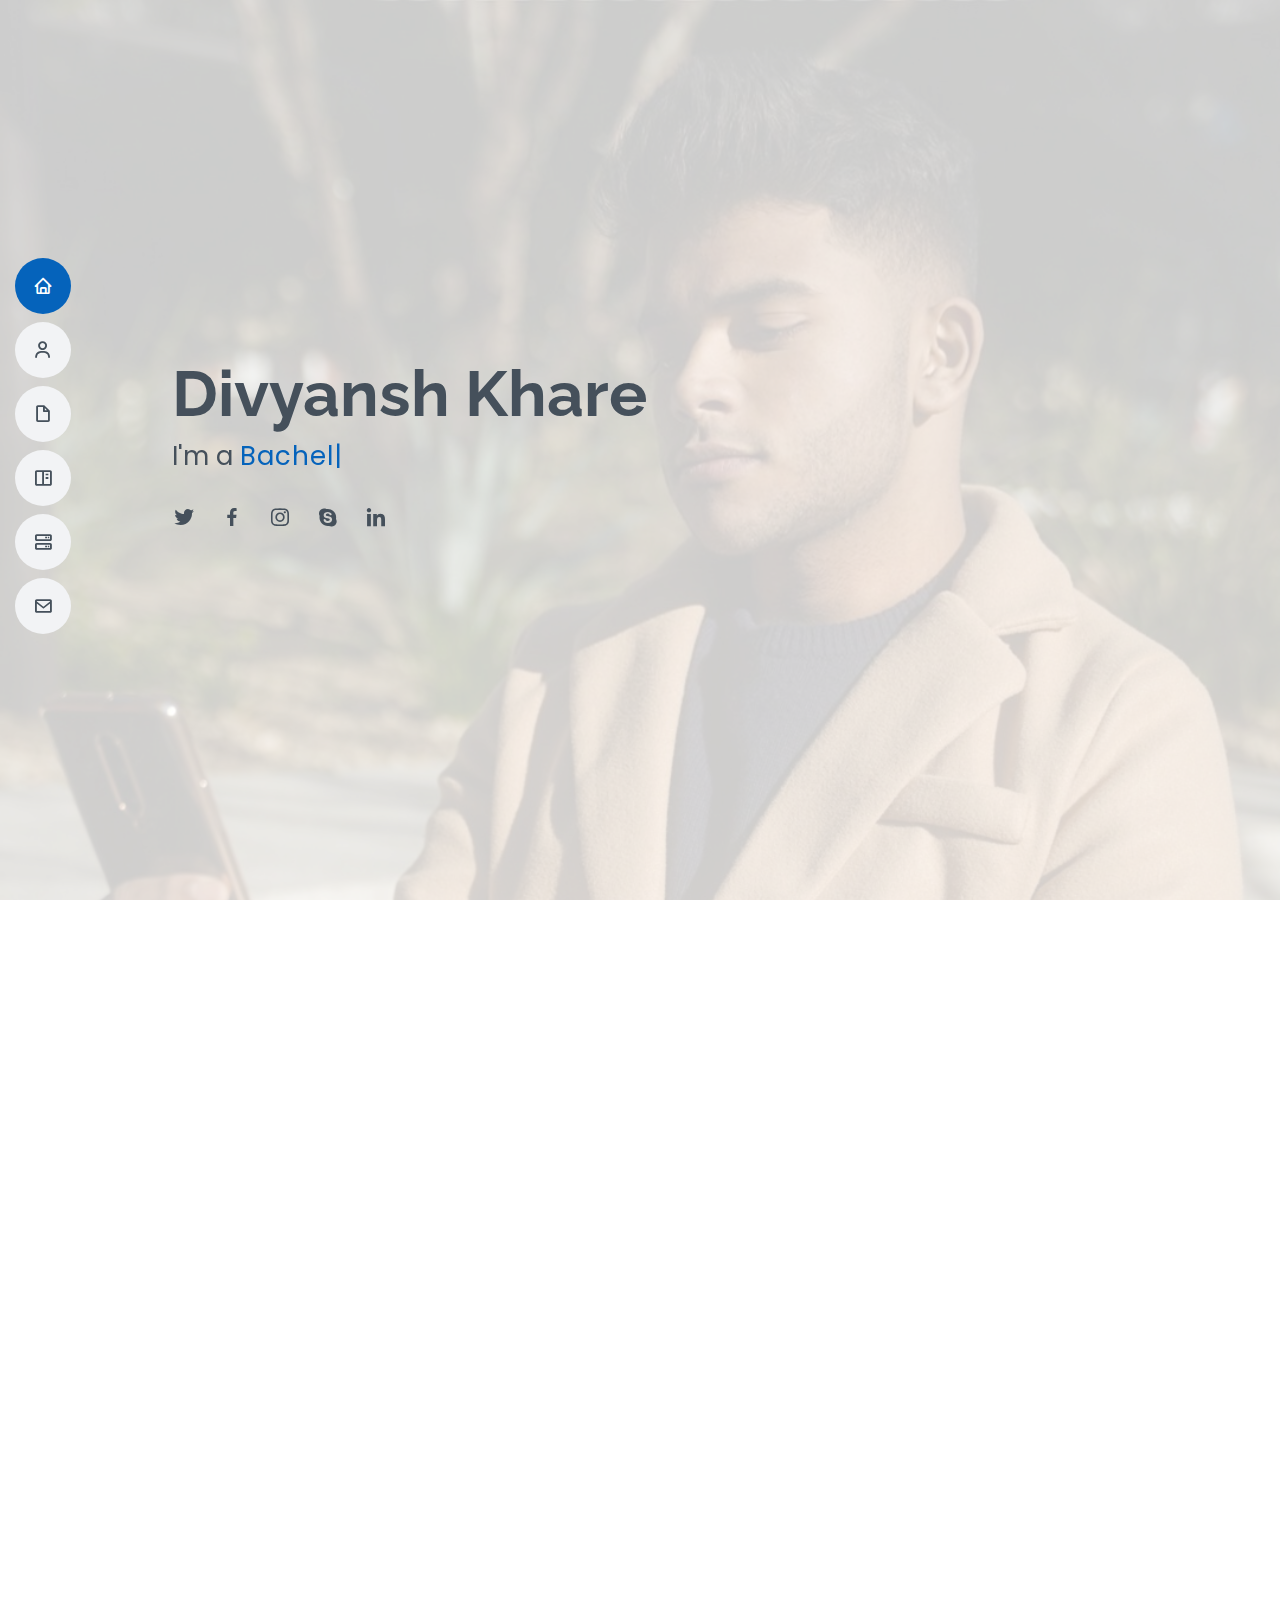
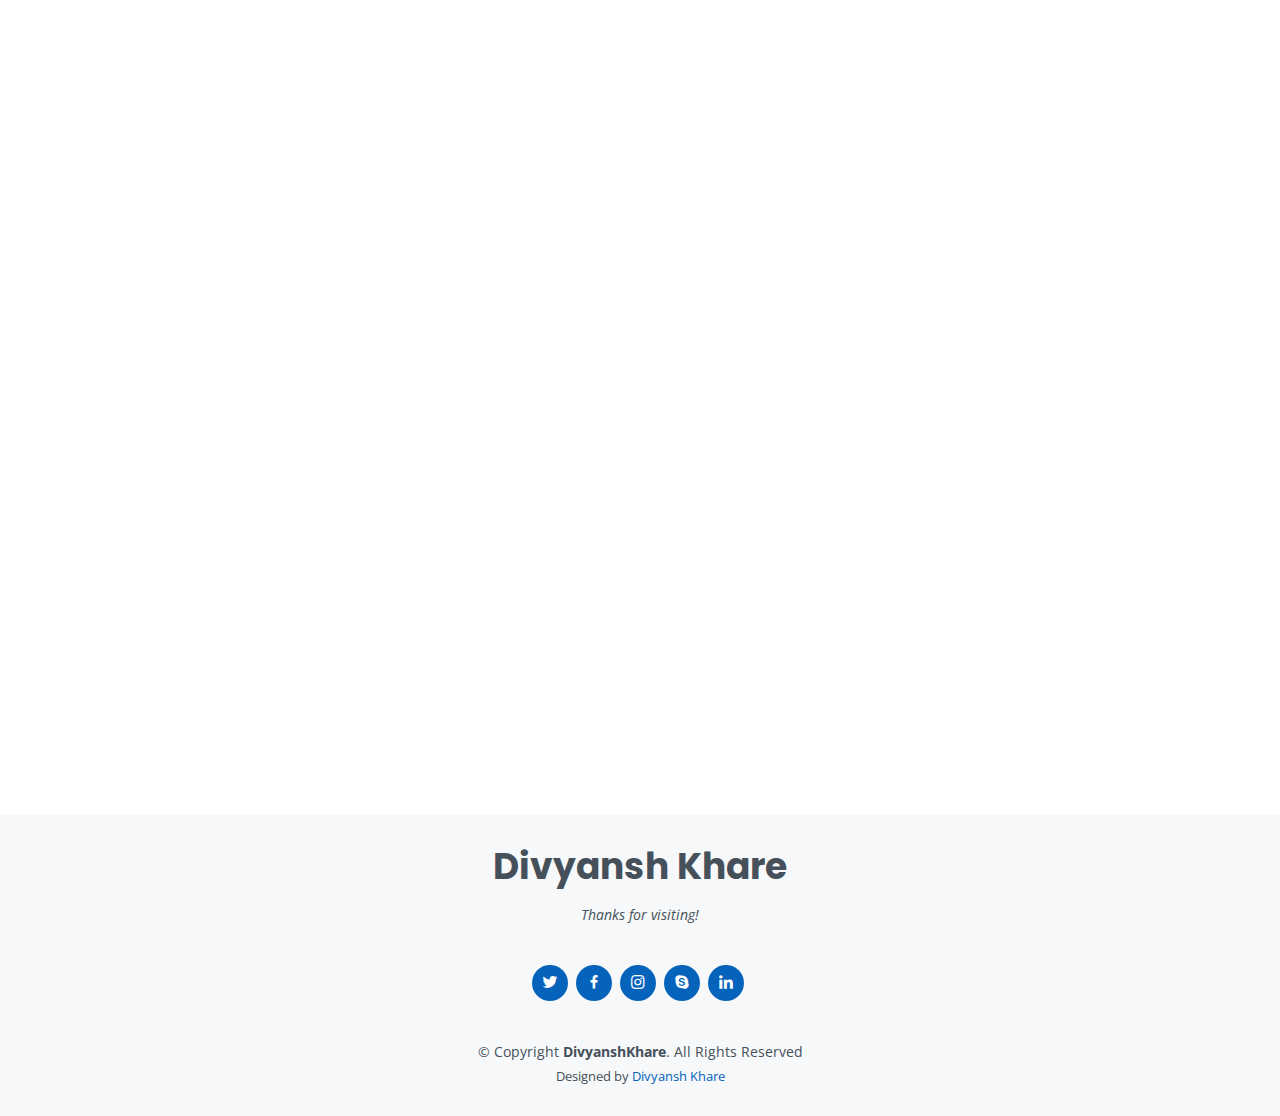
==== commit 86a93b29: "added hero and footer" ====
--- a/index.html
+++ b/index.html
@@ -60,7 +60,7 @@
   <section id="hero" class="d-flex flex-column justify-content-center">
     <div class="container" data-aos="zoom-in" data-aos-delay="100">
       <h1>Divyansh Khare</h1>
-      <p>I'm a <span class="typed" data-typed-items="Bachelor of Science in Computer Science and Game Design, Video Game Designer, Software Developer, "></span></p>
+      <p>I'm a <span class="typed" data-typed-items="Bachelor of Science in Computer Science and Game Design, Video Game Developer, Software Engineer"></span></p>
       <div class="social-links">
         <a href="#" class="twitter"><i class="bx bxl-twitter"></i></a>
         <a href="#" class="facebook"><i class="bx bxl-facebook"></i></a>
@@ -79,7 +79,7 @@
 
         <div class="section-title">
           <h2>About</h2>
-          <p>Creative software developer and video game designer with hands-on experience in developing web-apps, video games, creating user interface, as well as curating experiences through design and explorative data analytics.</p>
+          <p><span class="typed-2" data-typed-items="Creative software developer and video game designer with hands-on experience in developing web-apps, video games, creating user interface, as well as curating experiences through design and explorative data analytics."></span></p>
         </div>
 
         <div class="row">
@@ -88,15 +88,12 @@
           </div>
           <div class="col-lg-8 pt-4 pt-lg-0 content">
             <h3>Video Game Designer &amp; Web Developer.</h3>
-            <p class="fst-italic">
-              Lorem ipsum dolor sit amet, consectetur adipiscing elit, sed do eiusmod tempor incididunt ut labore et dolore
-              magna aliqua.
-            </p>
+            <p class="fst-italic">Lorem ipsum dolor sit amet, consectetur adipiscing elit, sed do eiusmod tempor incididunt ut labore et doloremagna aliqua.</p>
             <div class="row">
               <div class="col-lg-6">
                 <ul>
                   <li><i class="bi bi-chevron-right"></i> <strong>Birthday:</strong> <span>7 Nov 1998</span></li>
-                  <li><i class="bi bi-chevron-right"></i> <strong>Website:</strong> <span>www.example.com</span></li>
+                  <li><i class="bi bi-chevron-right"></i> <strong>Website:</strong> <span>divyanshkhare.com</span></li>
                   <li><i class="bi bi-chevron-right"></i> <strong>Phone:</strong> <span>+831 419 3248</span></li>
                   <li><i class="bi bi-chevron-right"></i> <strong>City:</strong> <span>Santa Cruz, CA</span></li>
                 </ul>
@@ -105,7 +102,7 @@
                 <ul>
                   <li><i class="bi bi-chevron-right"></i> <strong>Age:</strong> <span>23</span></li>
                   <li><i class="bi bi-chevron-right"></i> <strong>Degree:</strong> <span>Bachelors</span></li>
-                  <li><i class="bi bi-chevron-right"></i> <strong>PhEmailone:</strong> <span>dkhare@ucsc.edu</span></li>
+                  <li><i class="bi bi-chevron-right"></i> <strong>Email:</strong> <span>dkhare@ucsc.edu</span></li>
                   <li><i class="bi bi-chevron-right"></i> <strong>Work Status:</strong> <span>Actively Looking</span></li>
                 </ul>
               </div>
@@ -134,15 +131,15 @@
           <div class="col-lg-3 col-md-6">
             <div class="count-box">
               <i class="bi bi-emoji-smile"></i>
-              <span data-purecounter-start="0" data-purecounter-end="232" data-purecounter-duration="1" class="purecounter"></span>
-              <p>Happy Clients</p>
+              <span data-purecounter-start="0" data-purecounter-end="21" data-purecounter-duration="1" class="purecounter"></span>
+              <p>Engineering Courses</p>
             </div>
           </div>
 
           <div class="col-lg-3 col-md-6 mt-5 mt-md-0">
             <div class="count-box">
               <i class="bi bi-journal-richtext"></i>
-              <span data-purecounter-start="0" data-purecounter-end="521" data-purecounter-duration="1" class="purecounter"></span>
+              <span data-purecounter-start="0" data-purecounter-end="10" data-purecounter-duration="1" class="purecounter"></span>
               <p>Projects</p>
             </div>
           </div>
@@ -150,16 +147,16 @@
           <div class="col-lg-3 col-md-6 mt-5 mt-lg-0">
             <div class="count-box">
               <i class="bi bi-headset"></i>
-              <span data-purecounter-start="0" data-purecounter-end="1463" data-purecounter-duration="1" class="purecounter"></span>
+              <span data-purecounter-start="0" data-purecounter-end="200" data-purecounter-duration="1" class="purecounter"></span>
               <p>Hours Of Support</p>
             </div>
           </div>
-
+          
           <div class="col-lg-3 col-md-6 mt-5 mt-lg-0">
             <div class="count-box">
               <i class="bi bi-award"></i>
-              <span data-purecounter-start="0" data-purecounter-end="25" data-purecounter-duration="1" class="purecounter"></span>
-              <p>Awards</p>
+              <span data-purecounter-start="0" data-purecounter-end="3" data-purecounter-duration="1" class="purecounter"></span>
+              <p>Awards and Recognitions</p>
             </div>
           </div>
 
@@ -701,8 +698,8 @@
   <!-- ======= Footer ======= -->
   <footer id="footer">
     <div class="container">
-      <h3>Brandon Johnson</h3>
-      <p>Et aut eum quis fuga eos sunt ipsa nihil. Labore corporis magni eligendi fuga maxime saepe commodi placeat.</p>
+      <h3>Divyansh Khare</h3>
+      <p>Thanks for visiting!</p>
       <div class="social-links">
         <a href="#" class="twitter"><i class="bx bxl-twitter"></i></a>
         <a href="#" class="facebook"><i class="bx bxl-facebook"></i></a>
@@ -711,10 +708,10 @@
         <a href="#" class="linkedin"><i class="bx bxl-linkedin"></i></a>
       </div>
       <div class="copyright">
-        &copy; Copyright <strong><span>MyResume</span></strong>. All Rights Reserved
+        &copy; Copyright <strong><span>DivyanshKhare</span></strong>. All Rights Reserved
       </div>
       <div class="credits">
-        Designed by <a href="https://bootstrapmade.com/">Divyansh Khare</a>
+        Designed by <a href="#">Divyansh Khare</a>
       </div>
     </div>
   </footer><!-- End Footer -->
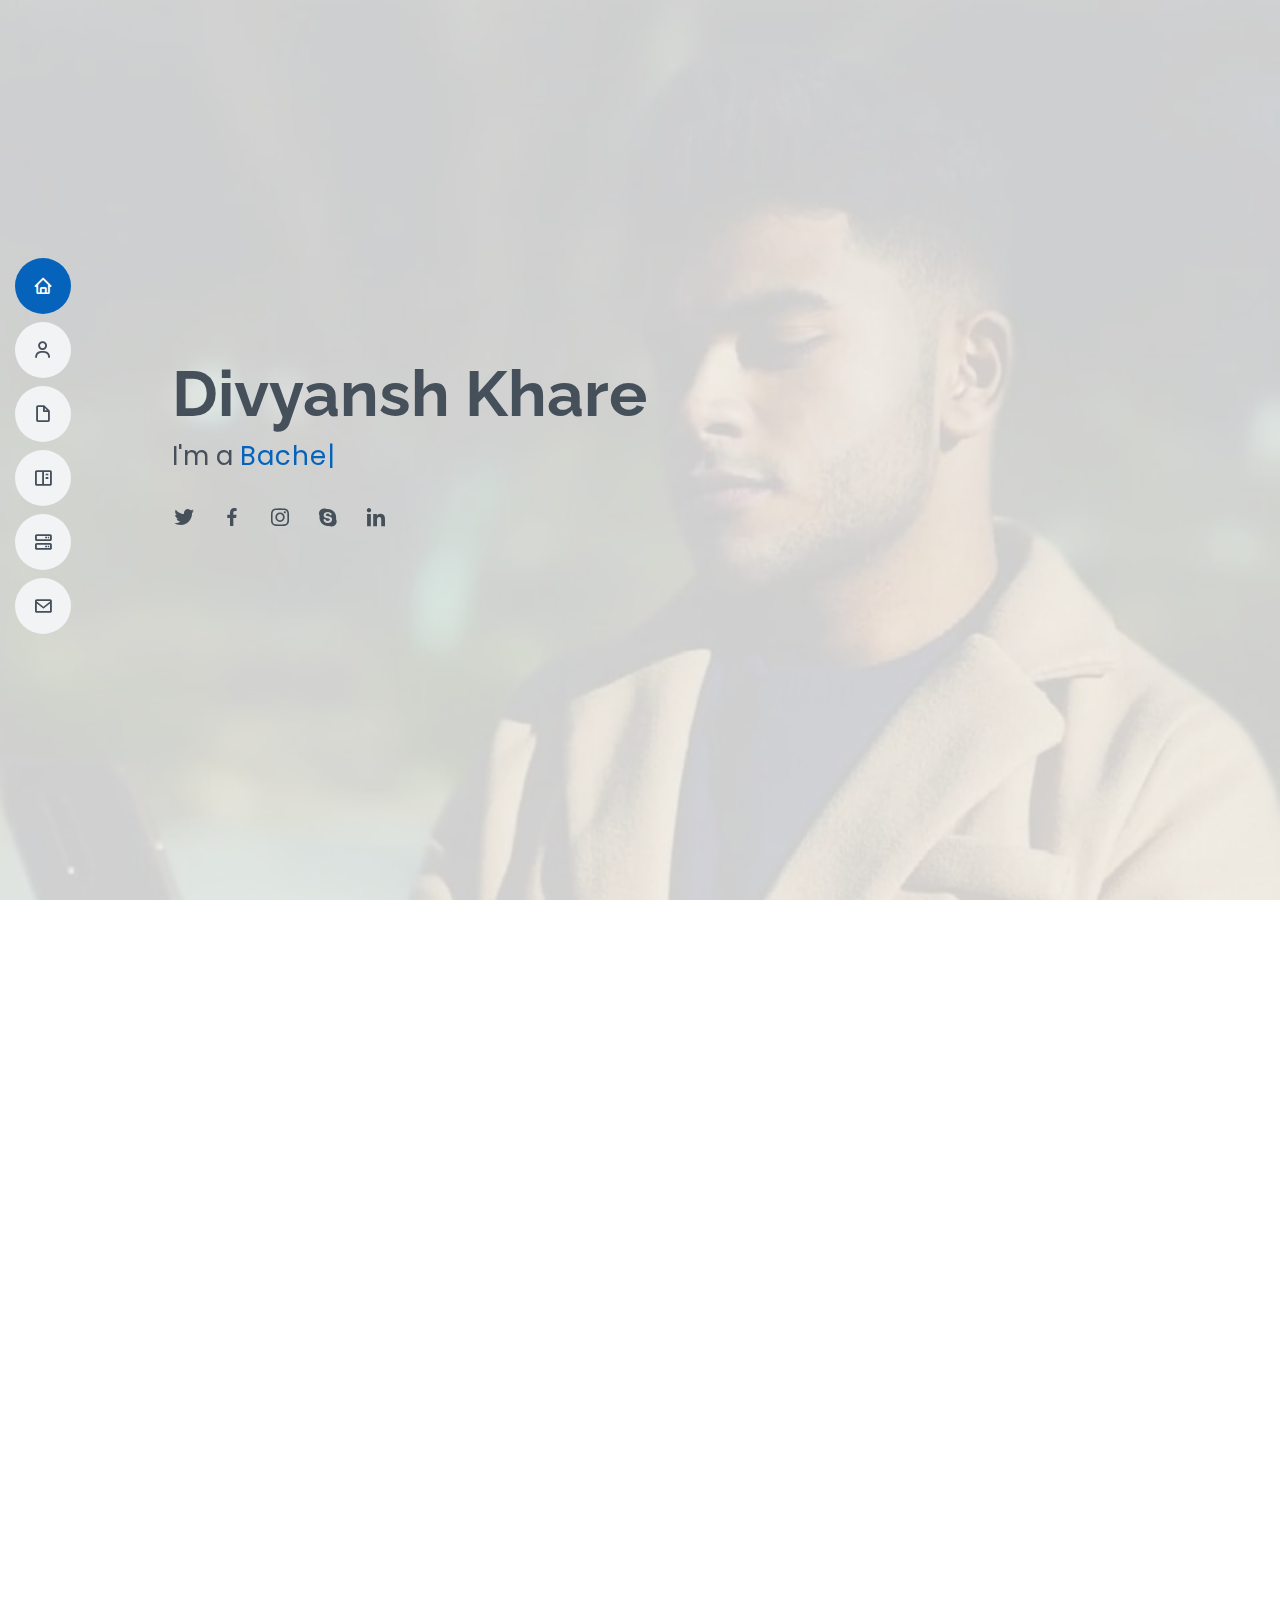
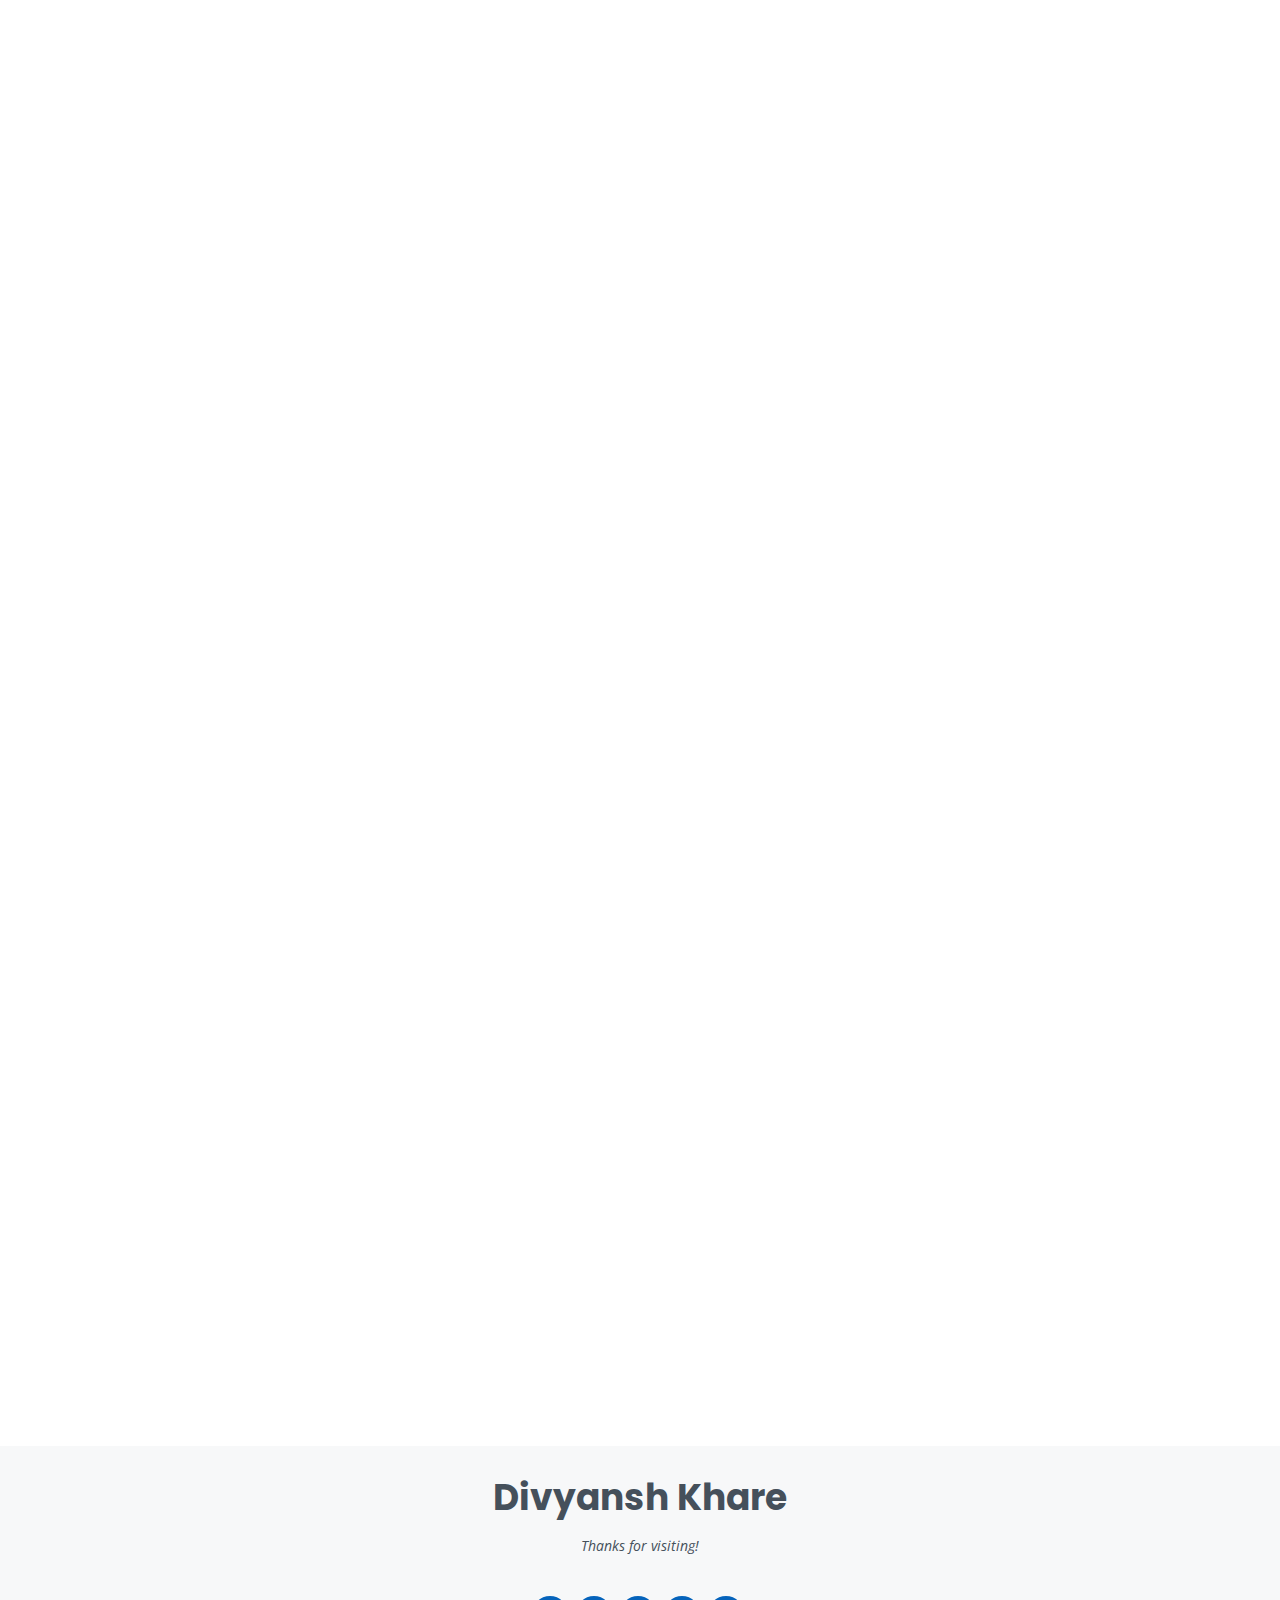
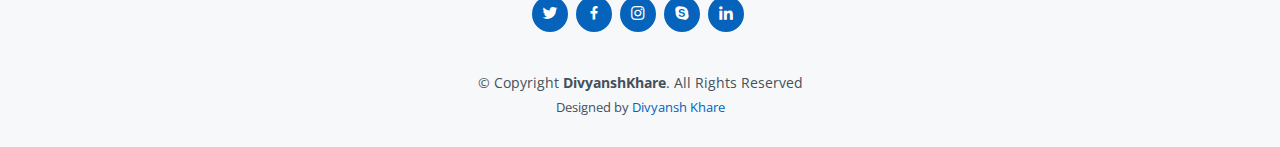
==== commit 9b014e2d: "Updated Resume Section" ====
--- a/index.html
+++ b/index.html
@@ -24,15 +24,9 @@
   <link href="assets/vendor/glightbox/css/glightbox.min.css" rel="stylesheet">
   <link href="assets/vendor/swiper/swiper-bundle.min.css" rel="stylesheet">
 
-  <!-- Template Main CSS File -->
+  <!-- Main CSS File -->
   <link href="assets/css/style.css" rel="stylesheet">
 
-  <!-- =======================================================
-  * Template Name: MyResume - v4.8.1
-  * Template URL: https://bootstrapmade.com/free-html-bootstrap-template-my-resume/
-  * Author: BootstrapMade.com
-  * License: https://bootstrapmade.com/license/
-  ======================================================== -->
 </head>
 
 <body>
@@ -58,6 +52,14 @@
 
   <!-- ======= Hero Section ======= -->
   <section id="hero" class="d-flex flex-column justify-content-center">
+   <!-- <div class="bg-video">
+      <video class="bg-video__content" autoplay muted loop>
+        <source src="assets/img/bg-video.mp4" type="video/mp4">
+        <source src="assets/img/bg-video.webm" type="video/webm">
+        Your browser is not supported!
+      </video>
+    </div>-->
+
     <div class="container" data-aos="zoom-in" data-aos-delay="100">
       <h1>Divyansh Khare</h1>
       <p>I'm a <span class="typed" data-typed-items="Bachelor of Science in Computer Science and Game Design, Video Game Developer, Software Engineer"></span></p>
@@ -79,7 +81,7 @@
 
         <div class="section-title">
           <h2>About</h2>
-          <p><span class="typed-2" data-typed-items="Creative software developer and video game designer with hands-on experience in developing web-apps, video games, creating user interface, as well as curating experiences through design and explorative data analytics."></span></p>
+          <p></p>
         </div>
 
         <div class="row">
@@ -87,8 +89,8 @@
             <img src="assets/img/profile-img.jpg" class="img-fluid" alt="">
           </div>
           <div class="col-lg-8 pt-4 pt-lg-0 content">
-            <h3>Video Game Designer &amp; Web Developer.</h3>
-            <p class="fst-italic">Lorem ipsum dolor sit amet, consectetur adipiscing elit, sed do eiusmod tempor incididunt ut labore et doloremagna aliqua.</p>
+            <h3>Video Game Developer &amp; Software Engineer</h3>
+            <p class="fst-italic">Basic Informartion</p>
             <div class="row">
               <div class="col-lg-6">
                 <ul>
@@ -107,10 +109,7 @@
                 </ul>
               </div>
             </div>
-            <p>
-              Officiis eligendi itaque labore et dolorum mollitia officiis optio vero. Quisquam sunt adipisci omnis et ut. Nulla accusantium dolor incidunt officia tempore. Et eius omnis.
-              Cupiditate ut dicta maxime officiis quidem quia. Sed et consectetur qui quia repellendus itaque neque. Aliquid amet quidem ut quaerat cupiditate. Ab et eum qui repellendus omnis culpa magni laudantium dolores.
-            </p>
+            <p>Please feel free to reach out for any queries or opportunities</p>
           </div>
         </div>
 
@@ -123,7 +122,7 @@
 
         <div class="section-title">
           <h2>Facts</h2>
-          <p>Magnam dolores commodi suscipit. Necessitatibus eius consequatur ex aliquid fuga eum quidem. Sit sint consectetur velit. Quisquam quos quisquam cupiditate. Et nemo qui impedit suscipit alias ea. Quia fugiat sit in iste officiis commodi quidem hic quas.</p>
+          <p>My career so far in numbers</p>
         </div>
 
         <div class="row">
@@ -171,7 +170,7 @@
 
         <div class="section-title">
           <h2>Skills</h2>
-          <p>Magnam dolores commodi suscipit. Necessitatibus eius consequatur ex aliquid fuga eum quidem. Sit sint consectetur velit. Quisquam quos quisquam cupiditate. Et nemo qui impedit suscipit alias ea. Quia fugiat sit in iste officiis commodi quidem hic quas.</p>
+          <p>A quick look at my skills</p>
         </div>
 
         <div class="row skills-content">
@@ -179,21 +178,21 @@
           <div class="col-lg-6">
 
             <div class="progress">
-              <span class="skill">HTML <i class="val">100%</i></span>
+              <span class="skill">Unreal Engine <i class="val">90%</i></span>
               <div class="progress-bar-wrap">
                 <div class="progress-bar" role="progressbar" aria-valuenow="100" aria-valuemin="0" aria-valuemax="100"></div>
               </div>
             </div>
 
             <div class="progress">
-              <span class="skill">CSS <i class="val">90%</i></span>
+              <span class="skill">Unity <i class="val">80%</i></span>
               <div class="progress-bar-wrap">
                 <div class="progress-bar" role="progressbar" aria-valuenow="90" aria-valuemin="0" aria-valuemax="100"></div>
               </div>
             </div>
 
             <div class="progress">
-              <span class="skill">JavaScript <i class="val">75%</i></span>
+              <span class="skill">Phaser.js <i class="val">75%</i></span>
               <div class="progress-bar-wrap">
                 <div class="progress-bar" role="progressbar" aria-valuenow="75" aria-valuemin="0" aria-valuemax="100"></div>
               </div>
@@ -204,26 +203,72 @@
           <div class="col-lg-6">
 
             <div class="progress">
-              <span class="skill">PHP <i class="val">80%</i></span>
+              <span class="skill">HTML <i class="val">80%</i></span>
               <div class="progress-bar-wrap">
                 <div class="progress-bar" role="progressbar" aria-valuenow="80" aria-valuemin="0" aria-valuemax="100"></div>
               </div>
             </div>
 
             <div class="progress">
-              <span class="skill">WordPress/CMS <i class="val">90%</i></span>
+              <span class="skill">CSS <i class="val">55%</i></span>
               <div class="progress-bar-wrap">
                 <div class="progress-bar" role="progressbar" aria-valuenow="90" aria-valuemin="0" aria-valuemax="100"></div>
               </div>
             </div>
 
             <div class="progress">
-              <span class="skill">Photoshop <i class="val">55%</i></span>
+              <span class="skill">Javascript <i class="val">80%</i></span>
               <div class="progress-bar-wrap">
                 <div class="progress-bar" role="progressbar" aria-valuenow="55" aria-valuemin="0" aria-valuemax="100"></div>
               </div>
             </div>
 
+          </div>
+
+          <div class="col-lg-6">
+            <div class="progress">
+              <span class="skill">Java <i class="val">85%</i></span>
+              <div class="progress-bar-wrap">
+                <div class="progress-bar" role="progressbar" aria-valuenow="80" aria-valuemin="0" aria-valuemax="100"></div>
+              </div>
+            </div>
+
+            <div class="progress">
+              <span class="skill">C++ <i class="val">75%</i></span>
+              <div class="progress-bar-wrap">
+                <div class="progress-bar" role="progressbar" aria-valuenow="90" aria-valuemin="0" aria-valuemax="100"></div>
+              </div>
+            </div>
+
+            <div class="progress">
+              <span class="skill">C# <i class="val">75%</i></span>
+              <div class="progress-bar-wrap">
+                <div class="progress-bar" role="progressbar" aria-valuenow="55" aria-valuemin="0" aria-valuemax="100"></div>
+              </div>
+            </div>
+          </div>
+
+          <div class="col-lg-6">
+            <div class="progress">
+              <span class="skill">C <i class="val">60%</i></span>
+              <div class="progress-bar-wrap">
+                <div class="progress-bar" role="progressbar" aria-valuenow="80" aria-valuemin="0" aria-valuemax="100"></div>
+              </div>
+            </div>
+
+            <div class="progress">
+              <span class="skill">Python<i class="val">50%</i></span>
+              <div class="progress-bar-wrap">
+                <div class="progress-bar" role="progressbar" aria-valuenow="90" aria-valuemin="0" aria-valuemax="100"></div>
+              </div>
+            </div>
+
+            <div class="progress">
+              <span class="skill">MATLAB <i class="val">30%</i></span>
+              <div class="progress-bar-wrap">
+                <div class="progress-bar" role="progressbar" aria-valuenow="55" aria-valuemin="0" aria-valuemax="100"></div>
+              </div>
+            </div>
           </div>
 
         </div>
@@ -237,61 +282,101 @@
 
         <div class="section-title">
           <h2>Resume</h2>
-          <p>Magnam dolores commodi suscipit. Necessitatibus eius consequatur ex aliquid fuga eum quidem. Sit sint consectetur velit. Quisquam quos quisquam cupiditate. Et nemo qui impedit suscipit alias ea. Quia fugiat sit in iste officiis commodi quidem hic quas.</p>
+          <p>My career highlights at a glance</p>
         </div>
 
         <div class="row">
           <div class="col-lg-6">
-            <h3 class="resume-title">Sumary</h3>
+            <h3 class="resume-title">Summary</h3>
             <div class="resume-item pb-0">
-              <h4>Brandon Johnson</h4>
-              <p><em>Innovative and deadline-driven Graphic Designer with 3+ years of experience designing and developing user-centered digital/print marketing material from initial concept to final, polished deliverable.</em></p>
+              <h4>Divyansh Khare</h4>
+              <p><em>Creative software developer with hands-on experience in developing video games and web-apps, 
+                and designing user interfaces from initial concept to final, polished deliverable</em></p>
               <ul>
-                <li>Portland par 127,Orlando, FL</li>
-                <li>(123) 456-7891</li>
-                <li>alice.barkley@example.com</li>
+                <li>Campbell, CA</li>
+                <li>(831) 419-3248</li>
+                <li>dkhare@ucsc.edu</li>
               </ul>
             </div>
 
             <h3 class="resume-title">Education</h3>
             <div class="resume-item">
-              <h4>Master of Fine Arts &amp; Graphic Design</h4>
-              <h5>2015 - 2016</h5>
-              <p><em>Rochester Institute of Technology, Rochester, NY</em></p>
-              <p>Qui deserunt veniam. Et sed aliquam labore tempore sed quisquam iusto autem sit. Ea vero voluptatum qui ut dignissimos deleniti nerada porti sand markend</p>
-            </div>
-            <div class="resume-item">
+              <h4>Bachelor of Science in Computer Science &amp; Game Design</h4>
+              <h5>2017 - 2022</h5>
+              <p><em>University of California - Santa Cruz, CA</em></p>
+              <p>Focused on the construction and design of interactive
+                computer games, the program focuses on the technical,
+                narrative, and artistic underpinnings of these games 
+                including an intensive year-long game project sequence in the final year.
+              </p>
+            </div>
+           <!-- <div class="resume-item">
               <h4>Bachelor of Fine Arts &amp; Graphic Design</h4>
               <h5>2010 - 2014</h5>
               <p><em>Rochester Institute of Technology, Rochester, NY</em></p>
-              <p>Quia nobis sequi est occaecati aut. Repudiandae et iusto quae reiciendis et quis Eius vel ratione eius unde vitae rerum voluptates asperiores voluptatem Earum molestiae consequatur neque etlon sader mart dila</p>
-            </div>
-          </div>
+              <p>
+              </p>
+            </div>
+            -->
+            <h3 class="resume-title">Freelance Experience</h3>
+            <div class="resume-item">
+              <h4>Robotics &amp; Software Engineer</h4>
+              <h5>2020</h5>
+              <p><em>RKD Engineering, CA</em></p>
+              <p>
+                Operated nano mill by utilizing smoothie-board with
+                Raspbian OS, raspberry pi 4. Utilized micro-controllers and
+                effectively integrated software, designed and created for
+                Nano CNC milling machine, which led to an about 10%
+                increase in user satisfaction and retention 
+              </p>
+              <ul>
+                <li>Collated user settings within profiles via profile-based application formation and ascertained user interactive behavior</li>
+                <li>Enhanced smoothie-board accuracy by devising technical solution as per requirements and enabled X, Y, and Z axes movement with pinpoint precision via the LPC 1700 micro-controller</li>
+                <li>Employed computer graphics techniques in rendering 3D graphics of gaskets and determined dimensions via front-end interactive UI to enhance user experience</li>
+              </ul>
+            </div>
+
+          </div>
+
           <div class="col-lg-6">
             <h3 class="resume-title">Professional Experience</h3>
             <div class="resume-item">
-              <h4>Senior graphic design specialist</h4>
-              <h5>2019 - Present</h5>
-              <p><em>Experion, New York, NY </em></p>
+              <h4>Data Analytics Intern</h4>
+              <h5>2021</h5>
+              <p><em>Ashanti AI, Johannesburg, South Africa</em></p>
+              <p>Engaged with HR Analytics Data in an Online Job Board platform created by Ashanti AI and developed a system for
+                jobseekers and recruiters to easily find candidates that qualify for a particular role
+              </p>
               <ul>
-                <li>Lead in the design, development, and implementation of the graphic, layout, and production communication materials</li>
-                <li>Delegate tasks to the 7 members of the design team and provide counsel on all aspects of the project. </li>
-                <li>Supervise the assessment of all graphic materials in order to ensure quality and accuracy of the design</li>
-                <li>Oversee the efficient use of production project budgets ranging from $2,000 - $25,000</li>
+                <li>Did feature engineering on extracted raw texts of curriculum vitaes (CVs) and recruiters' specifications</li>
+                <li>Created keywords from extracted raw texts of recruiter specifications, used to source for other qualifying candidates from LinkedIn and GitHub</li>
+                <li>Used web scraping techniques to find candidates from LinkedIn and GitHub that best match the keywords</li>
+                <li>Modeled a profile score for qualifying candidates, with an output of top 50 and top 25 candidates</li>
               </ul>
             </div>
             <div class="resume-item">
-              <h4>Graphic design specialist</h4>
-              <h5>2017 - 2018</h5>
-              <p><em>Stepping Stone Advertising, New York, NY</em></p>
+              <h4>Tutor/Reader</h4>
+              <h5>2022</h5>
+              <p><em>Baskin School of Engineering, UC Santa Cruz, CA</em></p>
+              <p>Assessed student performance, initiated and implemented process improvement, as well as provided resolution for problems</p>
               <ul>
-                <li>Developed numerous marketing programs (logos, brochures,infographics, presentations, and advertisements).</li>
-                <li>Managed up to 5 projects or tasks at a given time while under pressure</li>
+                <li>Corrected, fixed, and optimized code while providing one on one feedback and need-based suggestions</li>
+                <li>Scheduled and held office hours/sections to teach, answer, and clarify problems and doubts related to game development in phaser.js</li>
                 <li>Recommended and consulted with clients on the most appropriate graphic design</li>
-                <li>Created 4+ design presentations and proposals a month for clients and account managers</li>
+                <li>Graded student projects across a wide variety of implementations, styles, and techniques</li>
               </ul>
             </div>
-          </div>
+            <div class="resume-title">Relevant Coursework</div>
+            <div class="resume-item">
+              <h4>Video Game Development</h4>
+              <p>Artificial Intelligence for Games, Procedural Content Generation, Interactive Narrative, Computer Graphics, Game Engines, Game Systems, Procedural Audio, Human-Computer Interaction</p>
+          </div>
+          <div class="resume-item">
+            <h4>Computer Science</h4>
+            <p>Generic Programming, Data Structures and Algorithms, Object Oriented Programming, Computer Systems and Assembly Language, Front-End Web Development</p>
+          </div>
+
         </div>
 
       </div>
@@ -642,19 +727,19 @@
               <div class="address">
                 <i class="bi bi-geo-alt"></i>
                 <h4>Location:</h4>
-                <p>A108 Adam Street, New York, NY 535022</p>
+                <p>Campbell, CA 95008</p>
               </div>
 
               <div class="email">
                 <i class="bi bi-envelope"></i>
                 <h4>Email:</h4>
-                <p>info@example.com</p>
+                <p>dkhare@ucsc.edu</p>
               </div>
 
               <div class="phone">
                 <i class="bi bi-phone"></i>
                 <h4>Call:</h4>
-                <p>+1 5589 55488 55s</p>
+                <p>+1 831-419-3248</p>
               </div>
 
             </div>
--- a/assets/css/style.css
+++ b/assets/css/style.css
@@ -285,6 +285,7 @@
   width: 100%;
   height: 100vh;
   background: url("../img/hero-bg.jpg") top right no-repeat;
+  /*background-position: right;*/
   background-size: cover;
   position: relative;
 }
@@ -341,6 +342,23 @@
 #hero .social-links a:hover {
   color: #0563bb;
 }
+
+/*.bg-video{
+  position: absolute;
+  top: 0;
+  left: 0;
+  width: 100%;
+  height: 100%;
+  z-index: -1;
+  opacity: .15;
+  overflow: hidden;
+
+  &__content {
+    height: 100%;
+    width: 100%;
+    object-fit: cover;
+  }
+}*/
 
 @media (max-width: 992px) {
   #hero {
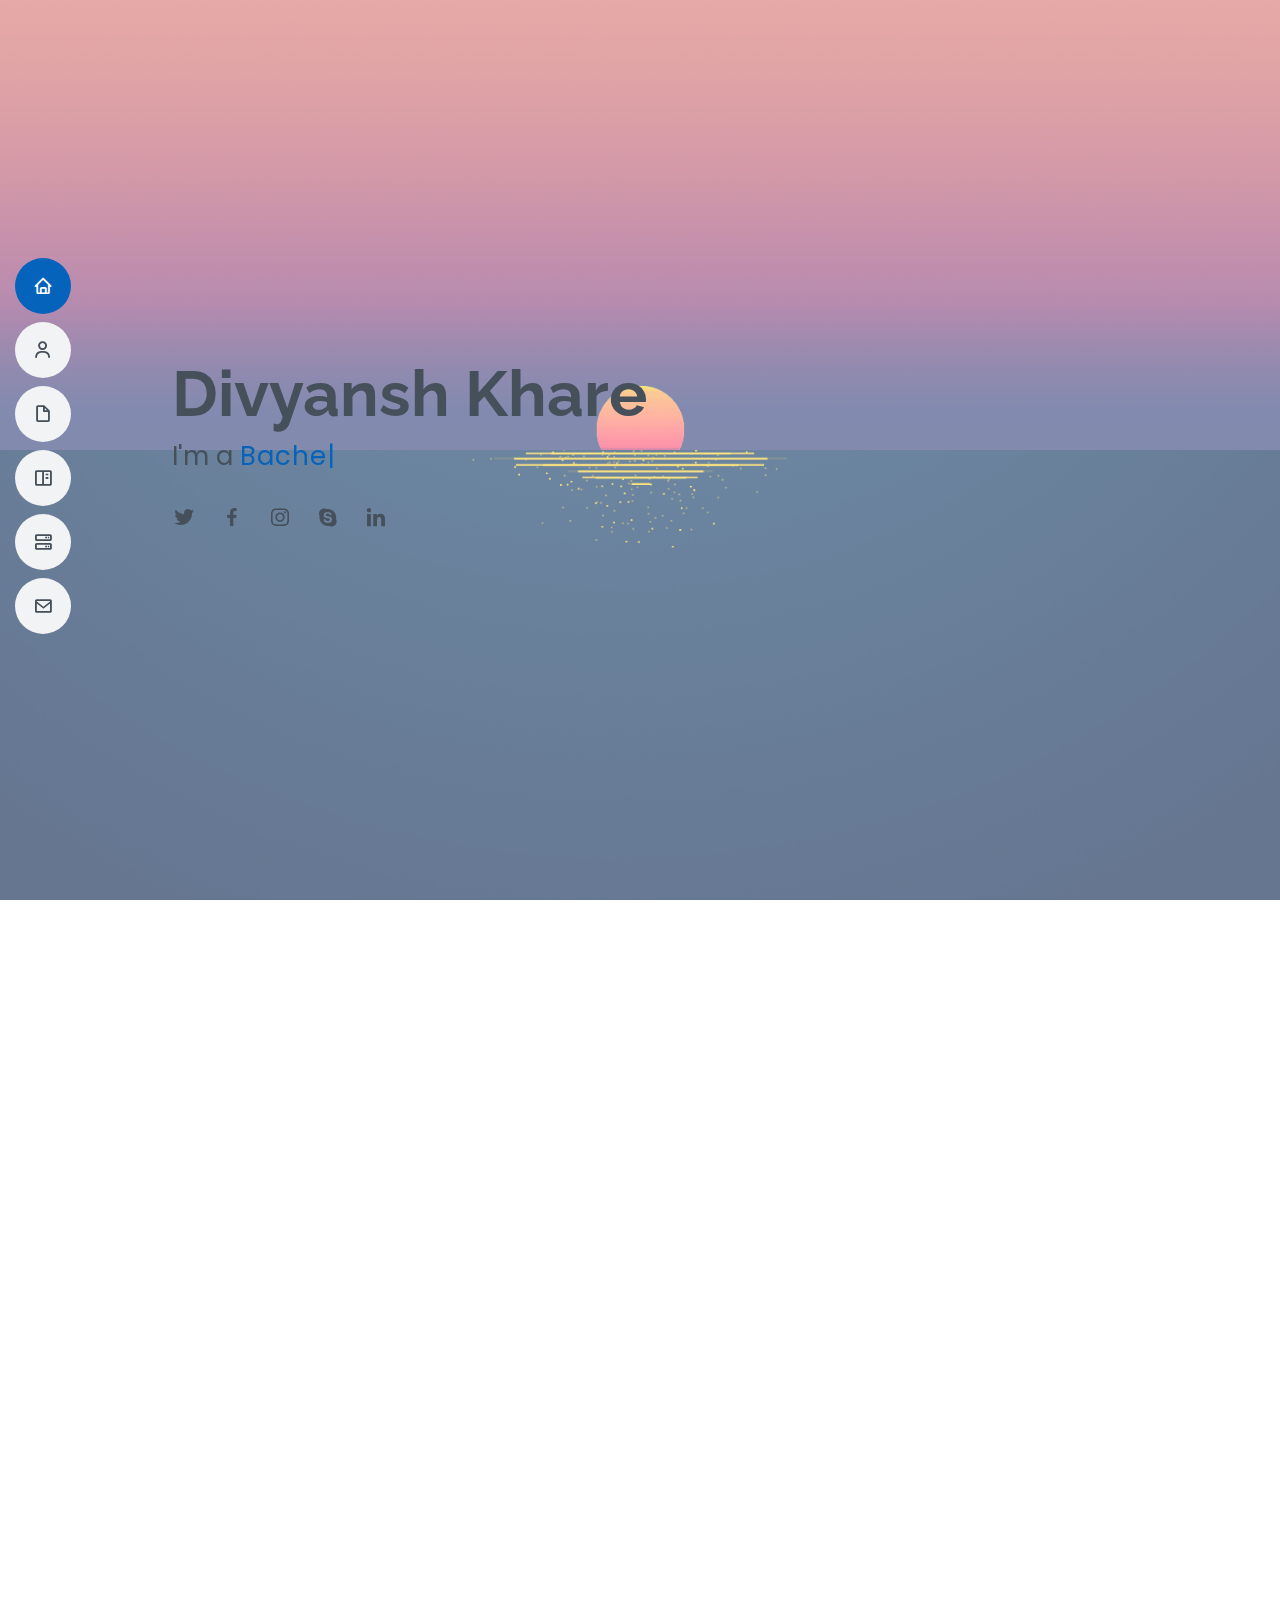
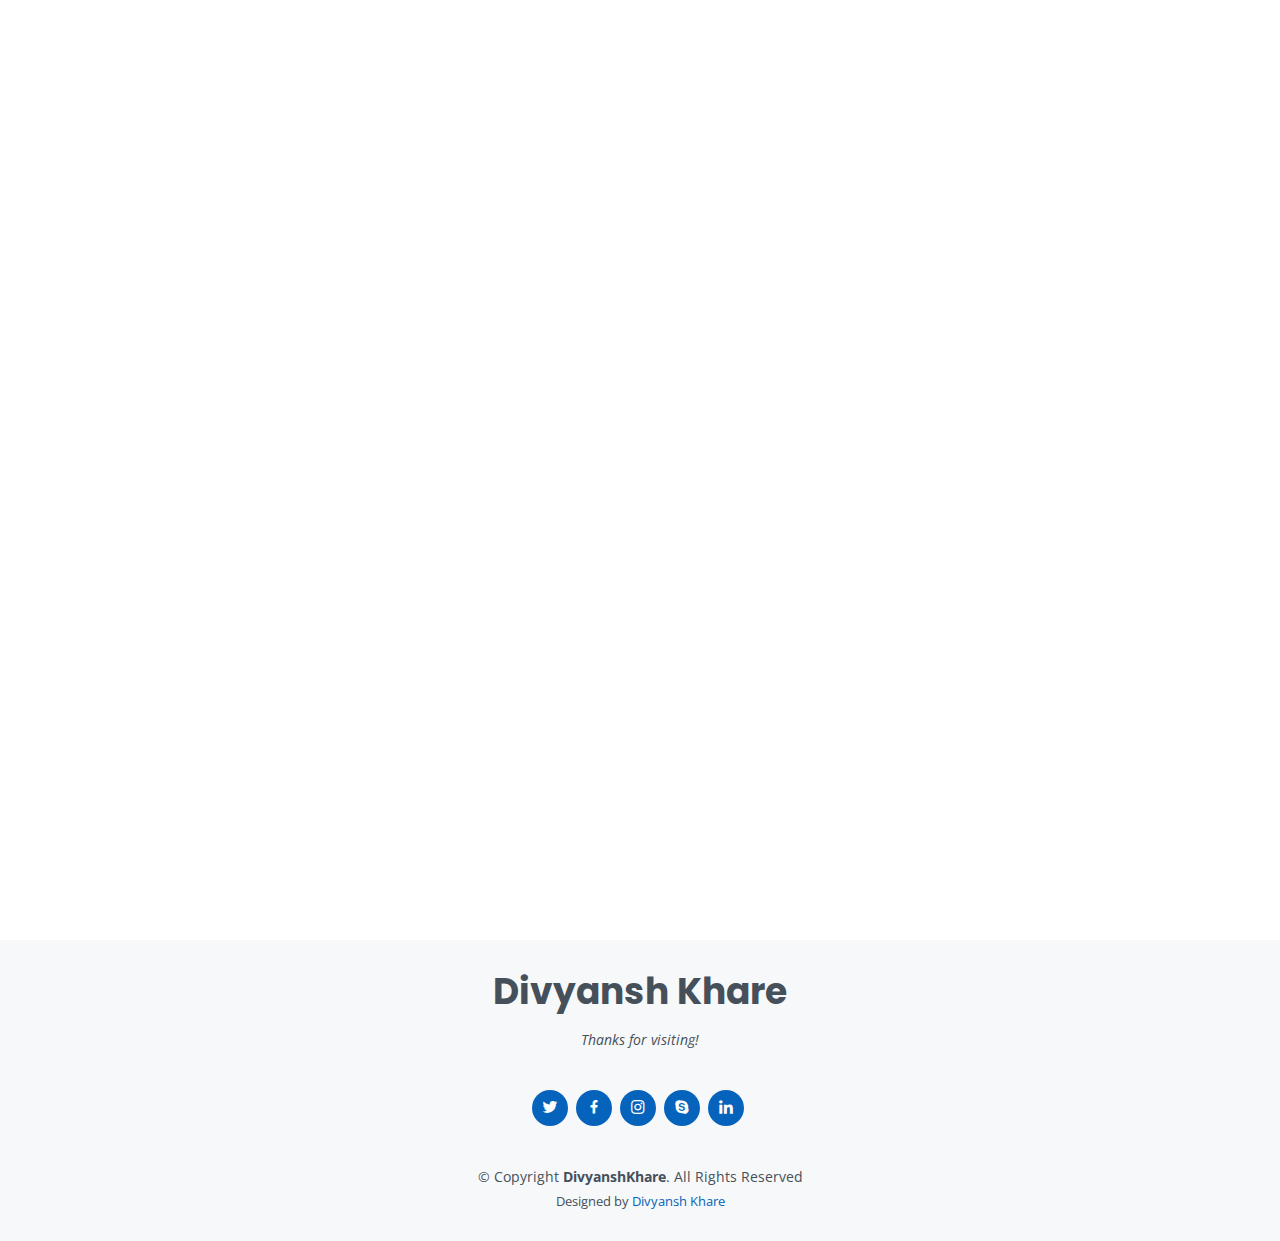
==== commit 187f84ae: "Modified portfolio" ====
--- a/index.html
+++ b/index.html
@@ -147,7 +147,7 @@
             <div class="count-box">
               <i class="bi bi-headset"></i>
               <span data-purecounter-start="0" data-purecounter-end="200" data-purecounter-duration="1" class="purecounter"></span>
-              <p>Hours Of Support</p>
+              <p>Hours Of Tutoring</p>
             </div>
           </div>
           
@@ -367,7 +367,7 @@
                 <li>Graded student projects across a wide variety of implementations, styles, and techniques</li>
               </ul>
             </div>
-            <div class="resume-title">Relevant Coursework</div>
+           <!-- <div class="resume-title">Relevant Coursework</div>
             <div class="resume-item">
               <h4>Video Game Development</h4>
               <p>Artificial Intelligence for Games, Procedural Content Generation, Interactive Narrative, Computer Graphics, Game Engines, Game Systems, Procedural Audio, Human-Computer Interaction</p>
@@ -376,11 +376,106 @@
             <h4>Computer Science</h4>
             <p>Generic Programming, Data Structures and Algorithms, Object Oriented Programming, Computer Systems and Assembly Language, Front-End Web Development</p>
           </div>
-
+          -->
         </div>
 
       </div>
     </section><!-- End Resume Section -->
+
+        <!-- ======= Services Section ======= -->
+    <section id="services" class="services">
+      <div class="container" data-aos="fade-up">
+
+        <div class="section-title">
+          <h2>Notable Courses Completed</h2>
+          <p>Magnam dolores commodi suscipit. Necessitatibus eius consequatur ex aliquid fuga eum quidem. Sit sint consectetur velit. Quisquam quos quisquam cupiditate. Et nemo qui impedit suscipit alias ea. Quia fugiat sit in iste officiis commodi quidem hic quas.</p>
+        </div>
+
+        <div class="row">
+
+          <div class="col-lg-4 col-md-6 d-flex align-items-stretch" data-aos="zoom-in" data-aos-delay="100">
+            <div class="icon-box iconbox-blue">
+              <div class="icon">
+                <svg width="100" height="100" viewBox="0 0 600 600" xmlns="http://www.w3.org/2000/svg">
+                  <path stroke="none" stroke-width="0" fill="#f5f5f5" d="M300,521.0016835830174C376.1290562159157,517.8887921683347,466.0731472004068,529.7835943286574,510.70327084640275,468.03025145048787C554.3714126377745,407.6079735673963,508.03601936045806,328.9844924480964,491.2728898941984,256.3432110539036C474.5976632858925,184.082847569629,479.9380746630129,96.60480741107993,416.23090153303,58.64404602377083C348.86323505073057,18.502131276798302,261.93793281208167,40.57373210992963,193.5410806939664,78.93577620505333C130.42746243093433,114.334589627462,98.30271207620316,179.96522072025542,76.75703585869454,249.04625023123273C51.97151888228291,328.5150500222984,13.704378332031375,421.85034740162234,66.52175969318436,486.19268352777647C119.04800174914682,550.1803526380478,217.28368757567262,524.383925680826,300,521.0016835830174"></path>
+                </svg>
+                <i class="bx bxl-dribbble"></i>
+              </div>
+              <h4><a href="">Video Game Development</a></h4>
+              <p>Artificial Intelligence for Games, Procedural Content Generation, Interactive Narrative, Computer Graphics, Game Engines, Game Systems, Procedural Audio, Human-Computer Interaction</p>
+            </div>
+          </div>
+
+          <!--<div class="col-lg-4 col-md-6 d-flex align-items-stretch mt-4 mt-md-0" data-aos="zoom-in" data-aos-delay="200">
+            <div class="icon-box iconbox-orange ">
+              <div class="icon">
+                <svg width="100" height="100" viewBox="0 0 600 600" xmlns="http://www.w3.org/2000/svg">
+                  <path stroke="none" stroke-width="0" fill="#f5f5f5" d="M300,582.0697525312426C382.5290701553225,586.8405444964366,449.9789794690241,525.3245884688669,502.5850820975895,461.55621195738473C556.606425686781,396.0723002908107,615.8543463187945,314.28637112970534,586.6730223649479,234.56875336149918C558.9533121215079,158.8439757836574,454.9685369536778,164.00468322053177,381.49747125262974,130.76875717737553C312.15926192815925,99.40240125094834,248.97055460311594,18.661163978235184,179.8680185752513,50.54337015887873C110.5421016452524,82.52863877960104,119.82277516462835,180.83849132639028,109.12597500060166,256.43424936330496C100.08760227029461,320.3096726198365,92.17705696193138,384.0621239912766,124.79988738764834,439.7174275375508C164.83382741302287,508.01625554203684,220.96474134820875,577.5009287672846,300,582.0697525312426"></path>
+                </svg>
+                <i class="bx bx-file"></i>
+              </div>
+              <h4><a href="">A</a></h4>
+              <p>Duis aute irure dolor in reprehenderit in voluptate velit esse cillum dolore</p>
+            </div>
+          </div>
+          -->
+
+          <div class="col-lg-4 col-md-6 d-flex align-items-stretch mt-4 mt-lg-0" data-aos="zoom-in" data-aos-delay="300">
+            <div class="icon-box iconbox-pink">
+              <div class="icon">
+                <svg width="100" height="100" viewBox="0 0 600 600" xmlns="http://www.w3.org/2000/svg">
+                  <path stroke="none" stroke-width="0" fill="#f5f5f5" d="M300,541.5067337569781C382.14930387511276,545.0595476570109,479.8736841581634,548.3450877840088,526.4010558755058,480.5488172755941C571.5218469581645,414.80211281144784,517.5187510058486,332.0715597781072,496.52539010469104,255.14436215662573C477.37192572678356,184.95920475031193,473.57363656557914,105.61284051026155,413.0603344069578,65.22779650032875C343.27470386102294,18.654635553484475,251.2091493199835,5.337323636656869,175.0934190732945,40.62881213300186C97.87086631185822,76.43348514350839,51.98124368387456,156.15599469081315,36.44837278890362,239.84606092416172C21.716077023791087,319.22268207091537,43.775223500013084,401.1760424656574,96.891909868211,461.97329694683043C147.22146801428983,519.5804099606455,223.5754009179313,538.201503339737,300,541.5067337569781"></path>
+                </svg>
+                <i class="bx bx-tachometer"></i>
+              </div>
+              <h4><a href="">Computer Science</a></h4>
+              <p>Generic Programming, Abstract Data Structures and Algorithms, Object Oriented Programming, Computer Systems and Assembly Language</p>
+            </div>
+          </div>
+
+          <div class="col-lg-4 col-md-6 d-flex align-items-stretch mt-4" data-aos="zoom-in" data-aos-delay="100">
+            <div class="icon-box iconbox-yellow">
+              <div class="icon">
+                <svg width="100" height="100" viewBox="0 0 600 600" xmlns="http://www.w3.org/2000/svg">
+                  <path stroke="none" stroke-width="0" fill="#f5f5f5" d="M300,503.46388370962813C374.79870501325706,506.71871716319447,464.8034551963731,527.1746412648533,510.4981551193396,467.86667711651364C555.9287308511215,408.9015244558933,512.6030010748507,327.5744911775523,490.211057578863,256.5855673507754C471.097692560561,195.9906835881958,447.69079081568157,138.11976852964426,395.19560036434837,102.3242989838813C329.3053358748298,57.3949838291264,248.02791733380457,8.279543830951368,175.87071277845988,42.242879143198664C103.41431057327972,76.34704239035025,93.79494320519305,170.9812938413882,81.28167332365135,250.07896920659033C70.17666984294237,320.27484674793965,64.84698225790005,396.69656628748305,111.28512138212992,450.4950937839243C156.20124167950087,502.5303643271138,231.32542653798444,500.4755392045468,300,503.46388370962813"></path>
+                </svg>
+                <i class="bx bx-layer"></i>
+              </div>
+              <h4><a href="">Web Development</a></h4>
+              <p>MySql, Express.js, REACT, Node.js, HTML, CSS, JavaScript, Bootstrap, jQuery</p>
+            </div>
+          </div>
+
+         <!-- <div class="col-lg-4 col-md-6 d-flex align-items-stretch mt-4" data-aos="zoom-in" data-aos-delay="200">
+            <div class="icon-box iconbox-red">
+              <div class="icon">
+                <svg width="100" height="100" viewBox="0 0 600 600" xmlns="http://www.w3.org/2000/svg">
+                  <path stroke="none" stroke-width="0" fill="#f5f5f5" d="M300,532.3542879108572C369.38199826031484,532.3153073249985,429.10787420159085,491.63046689027357,474.5244479745417,439.17860296908856C522.8885846962883,383.3225815378663,569.1668002868075,314.3205725914397,550.7432151929288,242.7694973846089C532.6665558377875,172.5657663291529,456.2379748765914,142.6223662098291,390.3689995646985,112.34683881706744C326.66090330228417,83.06452184765237,258.84405631176094,53.51806209861945,193.32584062364296,78.48882559362697C121.61183558270385,105.82097193414197,62.805066853699245,167.19869350419734,48.57481801355237,242.6138429142374C34.843463184063346,315.3850353017275,76.69343916112496,383.4422959591041,125.22947124332185,439.3748458443577C170.7312796277747,491.8107796887764,230.57421082200815,532.3932930995766,300,532.3542879108572"></path>
+                </svg>
+                <i class="bx bx-slideshow"></i>
+              </div>
+              <h4><a href="">Dele Cardo</a></h4>
+              <p>Quis consequatur saepe eligendi voluptatem consequatur dolor consequuntur</p>
+            </div>
+          </div>
+          -->
+          <!--<div class="col-lg-4 col-md-6 d-flex align-items-stretch mt-4" data-aos="zoom-in" data-aos-delay="300">
+            <div class="icon-box iconbox-teal">
+              <div class="icon">
+                <svg width="100" height="100" viewBox="0 0 600 600" xmlns="http://www.w3.org/2000/svg">
+                  <path stroke="none" stroke-width="0" fill="#f5f5f5" d="M300,566.797414625762C385.7384707136149,576.1784315230908,478.7894351017131,552.8928747891023,531.9192734346935,484.94944893311C584.6109503024035,417.5663521118492,582.489472248146,322.67544863468447,553.9536738515405,242.03673114598146C529.1557734026468,171.96086150256528,465.24506316201064,127.66468636344209,395.9583748389544,100.7403814666027C334.2173773831606,76.7482773500951,269.4350130405921,84.62216499799875,207.1952322260088,107.2889140133804C132.92018162631612,134.33871894543012,41.79353780512637,160.00259165414826,22.644507872594943,236.69541883565114C3.319112789854554,314.0945973066697,72.72355303640163,379.243833228382,124.04198916343866,440.3218312028393C172.9286146004772,498.5055451809895,224.45579914871206,558.5317968840102,300,566.797414625762"></path>
+                </svg>
+                <i class="bx bx-arch"></i>
+              </div>
+              <h4><a href="">Divera Don</a></h4>
+              <p>Modi nostrum vel laborum. Porro fugit error sit minus sapiente sit aspernatur</p>
+            </div>
+          </div>
+          -->
+        </div>
+
+      </div>
+    </section><!-- End Services Section -->
 
     <!-- ======= Portfolio Section ======= -->
     <section id="portfolio" class="portfolio section-bg">
@@ -534,100 +629,6 @@
 
       </div>
     </section><!-- End Portfolio Section -->
-
-    <!-- ======= Services Section ======= -->
-    <section id="services" class="services">
-      <div class="container" data-aos="fade-up">
-
-        <div class="section-title">
-          <h2>Services</h2>
-          <p>Magnam dolores commodi suscipit. Necessitatibus eius consequatur ex aliquid fuga eum quidem. Sit sint consectetur velit. Quisquam quos quisquam cupiditate. Et nemo qui impedit suscipit alias ea. Quia fugiat sit in iste officiis commodi quidem hic quas.</p>
-        </div>
-
-        <div class="row">
-
-          <div class="col-lg-4 col-md-6 d-flex align-items-stretch" data-aos="zoom-in" data-aos-delay="100">
-            <div class="icon-box iconbox-blue">
-              <div class="icon">
-                <svg width="100" height="100" viewBox="0 0 600 600" xmlns="http://www.w3.org/2000/svg">
-                  <path stroke="none" stroke-width="0" fill="#f5f5f5" d="M300,521.0016835830174C376.1290562159157,517.8887921683347,466.0731472004068,529.7835943286574,510.70327084640275,468.03025145048787C554.3714126377745,407.6079735673963,508.03601936045806,328.9844924480964,491.2728898941984,256.3432110539036C474.5976632858925,184.082847569629,479.9380746630129,96.60480741107993,416.23090153303,58.64404602377083C348.86323505073057,18.502131276798302,261.93793281208167,40.57373210992963,193.5410806939664,78.93577620505333C130.42746243093433,114.334589627462,98.30271207620316,179.96522072025542,76.75703585869454,249.04625023123273C51.97151888228291,328.5150500222984,13.704378332031375,421.85034740162234,66.52175969318436,486.19268352777647C119.04800174914682,550.1803526380478,217.28368757567262,524.383925680826,300,521.0016835830174"></path>
-                </svg>
-                <i class="bx bxl-dribbble"></i>
-              </div>
-              <h4><a href="">Lorem Ipsum</a></h4>
-              <p>Voluptatum deleniti atque corrupti quos dolores et quas molestias excepturi</p>
-            </div>
-          </div>
-
-          <div class="col-lg-4 col-md-6 d-flex align-items-stretch mt-4 mt-md-0" data-aos="zoom-in" data-aos-delay="200">
-            <div class="icon-box iconbox-orange ">
-              <div class="icon">
-                <svg width="100" height="100" viewBox="0 0 600 600" xmlns="http://www.w3.org/2000/svg">
-                  <path stroke="none" stroke-width="0" fill="#f5f5f5" d="M300,582.0697525312426C382.5290701553225,586.8405444964366,449.9789794690241,525.3245884688669,502.5850820975895,461.55621195738473C556.606425686781,396.0723002908107,615.8543463187945,314.28637112970534,586.6730223649479,234.56875336149918C558.9533121215079,158.8439757836574,454.9685369536778,164.00468322053177,381.49747125262974,130.76875717737553C312.15926192815925,99.40240125094834,248.97055460311594,18.661163978235184,179.8680185752513,50.54337015887873C110.5421016452524,82.52863877960104,119.82277516462835,180.83849132639028,109.12597500060166,256.43424936330496C100.08760227029461,320.3096726198365,92.17705696193138,384.0621239912766,124.79988738764834,439.7174275375508C164.83382741302287,508.01625554203684,220.96474134820875,577.5009287672846,300,582.0697525312426"></path>
-                </svg>
-                <i class="bx bx-file"></i>
-              </div>
-              <h4><a href="">Sed Perspiciatis</a></h4>
-              <p>Duis aute irure dolor in reprehenderit in voluptate velit esse cillum dolore</p>
-            </div>
-          </div>
-
-          <div class="col-lg-4 col-md-6 d-flex align-items-stretch mt-4 mt-lg-0" data-aos="zoom-in" data-aos-delay="300">
-            <div class="icon-box iconbox-pink">
-              <div class="icon">
-                <svg width="100" height="100" viewBox="0 0 600 600" xmlns="http://www.w3.org/2000/svg">
-                  <path stroke="none" stroke-width="0" fill="#f5f5f5" d="M300,541.5067337569781C382.14930387511276,545.0595476570109,479.8736841581634,548.3450877840088,526.4010558755058,480.5488172755941C571.5218469581645,414.80211281144784,517.5187510058486,332.0715597781072,496.52539010469104,255.14436215662573C477.37192572678356,184.95920475031193,473.57363656557914,105.61284051026155,413.0603344069578,65.22779650032875C343.27470386102294,18.654635553484475,251.2091493199835,5.337323636656869,175.0934190732945,40.62881213300186C97.87086631185822,76.43348514350839,51.98124368387456,156.15599469081315,36.44837278890362,239.84606092416172C21.716077023791087,319.22268207091537,43.775223500013084,401.1760424656574,96.891909868211,461.97329694683043C147.22146801428983,519.5804099606455,223.5754009179313,538.201503339737,300,541.5067337569781"></path>
-                </svg>
-                <i class="bx bx-tachometer"></i>
-              </div>
-              <h4><a href="">Magni Dolores</a></h4>
-              <p>Excepteur sint occaecat cupidatat non proident, sunt in culpa qui officia</p>
-            </div>
-          </div>
-
-          <div class="col-lg-4 col-md-6 d-flex align-items-stretch mt-4" data-aos="zoom-in" data-aos-delay="100">
-            <div class="icon-box iconbox-yellow">
-              <div class="icon">
-                <svg width="100" height="100" viewBox="0 0 600 600" xmlns="http://www.w3.org/2000/svg">
-                  <path stroke="none" stroke-width="0" fill="#f5f5f5" d="M300,503.46388370962813C374.79870501325706,506.71871716319447,464.8034551963731,527.1746412648533,510.4981551193396,467.86667711651364C555.9287308511215,408.9015244558933,512.6030010748507,327.5744911775523,490.211057578863,256.5855673507754C471.097692560561,195.9906835881958,447.69079081568157,138.11976852964426,395.19560036434837,102.3242989838813C329.3053358748298,57.3949838291264,248.02791733380457,8.279543830951368,175.87071277845988,42.242879143198664C103.41431057327972,76.34704239035025,93.79494320519305,170.9812938413882,81.28167332365135,250.07896920659033C70.17666984294237,320.27484674793965,64.84698225790005,396.69656628748305,111.28512138212992,450.4950937839243C156.20124167950087,502.5303643271138,231.32542653798444,500.4755392045468,300,503.46388370962813"></path>
-                </svg>
-                <i class="bx bx-layer"></i>
-              </div>
-              <h4><a href="">Nemo Enim</a></h4>
-              <p>At vero eos et accusamus et iusto odio dignissimos ducimus qui blanditiis</p>
-            </div>
-          </div>
-
-          <div class="col-lg-4 col-md-6 d-flex align-items-stretch mt-4" data-aos="zoom-in" data-aos-delay="200">
-            <div class="icon-box iconbox-red">
-              <div class="icon">
-                <svg width="100" height="100" viewBox="0 0 600 600" xmlns="http://www.w3.org/2000/svg">
-                  <path stroke="none" stroke-width="0" fill="#f5f5f5" d="M300,532.3542879108572C369.38199826031484,532.3153073249985,429.10787420159085,491.63046689027357,474.5244479745417,439.17860296908856C522.8885846962883,383.3225815378663,569.1668002868075,314.3205725914397,550.7432151929288,242.7694973846089C532.6665558377875,172.5657663291529,456.2379748765914,142.6223662098291,390.3689995646985,112.34683881706744C326.66090330228417,83.06452184765237,258.84405631176094,53.51806209861945,193.32584062364296,78.48882559362697C121.61183558270385,105.82097193414197,62.805066853699245,167.19869350419734,48.57481801355237,242.6138429142374C34.843463184063346,315.3850353017275,76.69343916112496,383.4422959591041,125.22947124332185,439.3748458443577C170.7312796277747,491.8107796887764,230.57421082200815,532.3932930995766,300,532.3542879108572"></path>
-                </svg>
-                <i class="bx bx-slideshow"></i>
-              </div>
-              <h4><a href="">Dele Cardo</a></h4>
-              <p>Quis consequatur saepe eligendi voluptatem consequatur dolor consequuntur</p>
-            </div>
-          </div>
-
-          <div class="col-lg-4 col-md-6 d-flex align-items-stretch mt-4" data-aos="zoom-in" data-aos-delay="300">
-            <div class="icon-box iconbox-teal">
-              <div class="icon">
-                <svg width="100" height="100" viewBox="0 0 600 600" xmlns="http://www.w3.org/2000/svg">
-                  <path stroke="none" stroke-width="0" fill="#f5f5f5" d="M300,566.797414625762C385.7384707136149,576.1784315230908,478.7894351017131,552.8928747891023,531.9192734346935,484.94944893311C584.6109503024035,417.5663521118492,582.489472248146,322.67544863468447,553.9536738515405,242.03673114598146C529.1557734026468,171.96086150256528,465.24506316201064,127.66468636344209,395.9583748389544,100.7403814666027C334.2173773831606,76.7482773500951,269.4350130405921,84.62216499799875,207.1952322260088,107.2889140133804C132.92018162631612,134.33871894543012,41.79353780512637,160.00259165414826,22.644507872594943,236.69541883565114C3.319112789854554,314.0945973066697,72.72355303640163,379.243833228382,124.04198916343866,440.3218312028393C172.9286146004772,498.5055451809895,224.45579914871206,558.5317968840102,300,566.797414625762"></path>
-                </svg>
-                <i class="bx bx-arch"></i>
-              </div>
-              <h4><a href="">Divera Don</a></h4>
-              <p>Modi nostrum vel laborum. Porro fugit error sit minus sapiente sit aspernatur</p>
-            </div>
-          </div>
-
-        </div>
-
-      </div>
-    </section><!-- End Services Section -->
 
     <!-- ======= Testimonials Section ======= -->
     <section id="testimonials" class="testimonials section-bg">
@@ -815,7 +816,8 @@
   <script src="assets/vendor/waypoints/noframework.waypoints.js"></script>
   <script src="assets/vendor/php-email-form/validate.js"></script>
 
-  <!-- Template Main JS File -->
+  <!--Main JS File -->
+  <script src="https://code.jquery.com/jquery-3.6.1.min.js" integrity="sha256-o88AwQnZB+VDvE9tvIXrMQaPlFFSUTR+nldQm1LuPXQ=" crossorigin="anonymous"></script>
   <script src="assets/js/main.js"></script>
 
 </body>
--- a/assets/css/style.css
+++ b/assets/css/style.css
@@ -1,10 +1,3 @@
-/**
-* Template Name: MyResume - v4.8.1
-* Template URL: https://bootstrapmade.com/free-html-bootstrap-template-my-resume/
-* Author: BootstrapMade.com
-* License: https://bootstrapmade.com/license/
-*/
-
 /*--------------------------------------------------------------
 # General
 --------------------------------------------------------------*/
@@ -284,8 +277,9 @@
 #hero {
   width: 100%;
   height: 100vh;
-  background: url("../img/hero-bg.jpg") top right no-repeat;
+  /*background: url("../img/bg-vid.gif") top right no-repeat;
   /*background-position: right;*/
+  background: linear-gradient( rgba(0, 0, 0, 0), rgba(0, 0, 0, 0) ), url("../img/hero-bg-vid.gif") top center;
   background-size: cover;
   position: relative;
 }
@@ -298,7 +292,7 @@
 
 #hero:before {
   content: "";
-  background: rgba(255, 255, 255, 0.8);
+  background: rgba(255, 255, 255, 0.4);
   position: absolute;
   bottom: 0;
   top: 0;
@@ -822,6 +816,11 @@
   padding: 0;
 }
 
+/*#portfolio{
+  background: linear-gradient( rgba(0, 0, 0, .4), rgba(0, 0, 0, 0.4) ), url("../img/port-bg-vid.gif") top center;
+  background-size: cover;
+  position: relative;
+}*/
 /*--------------------------------------------------------------
 # Services
 --------------------------------------------------------------*/
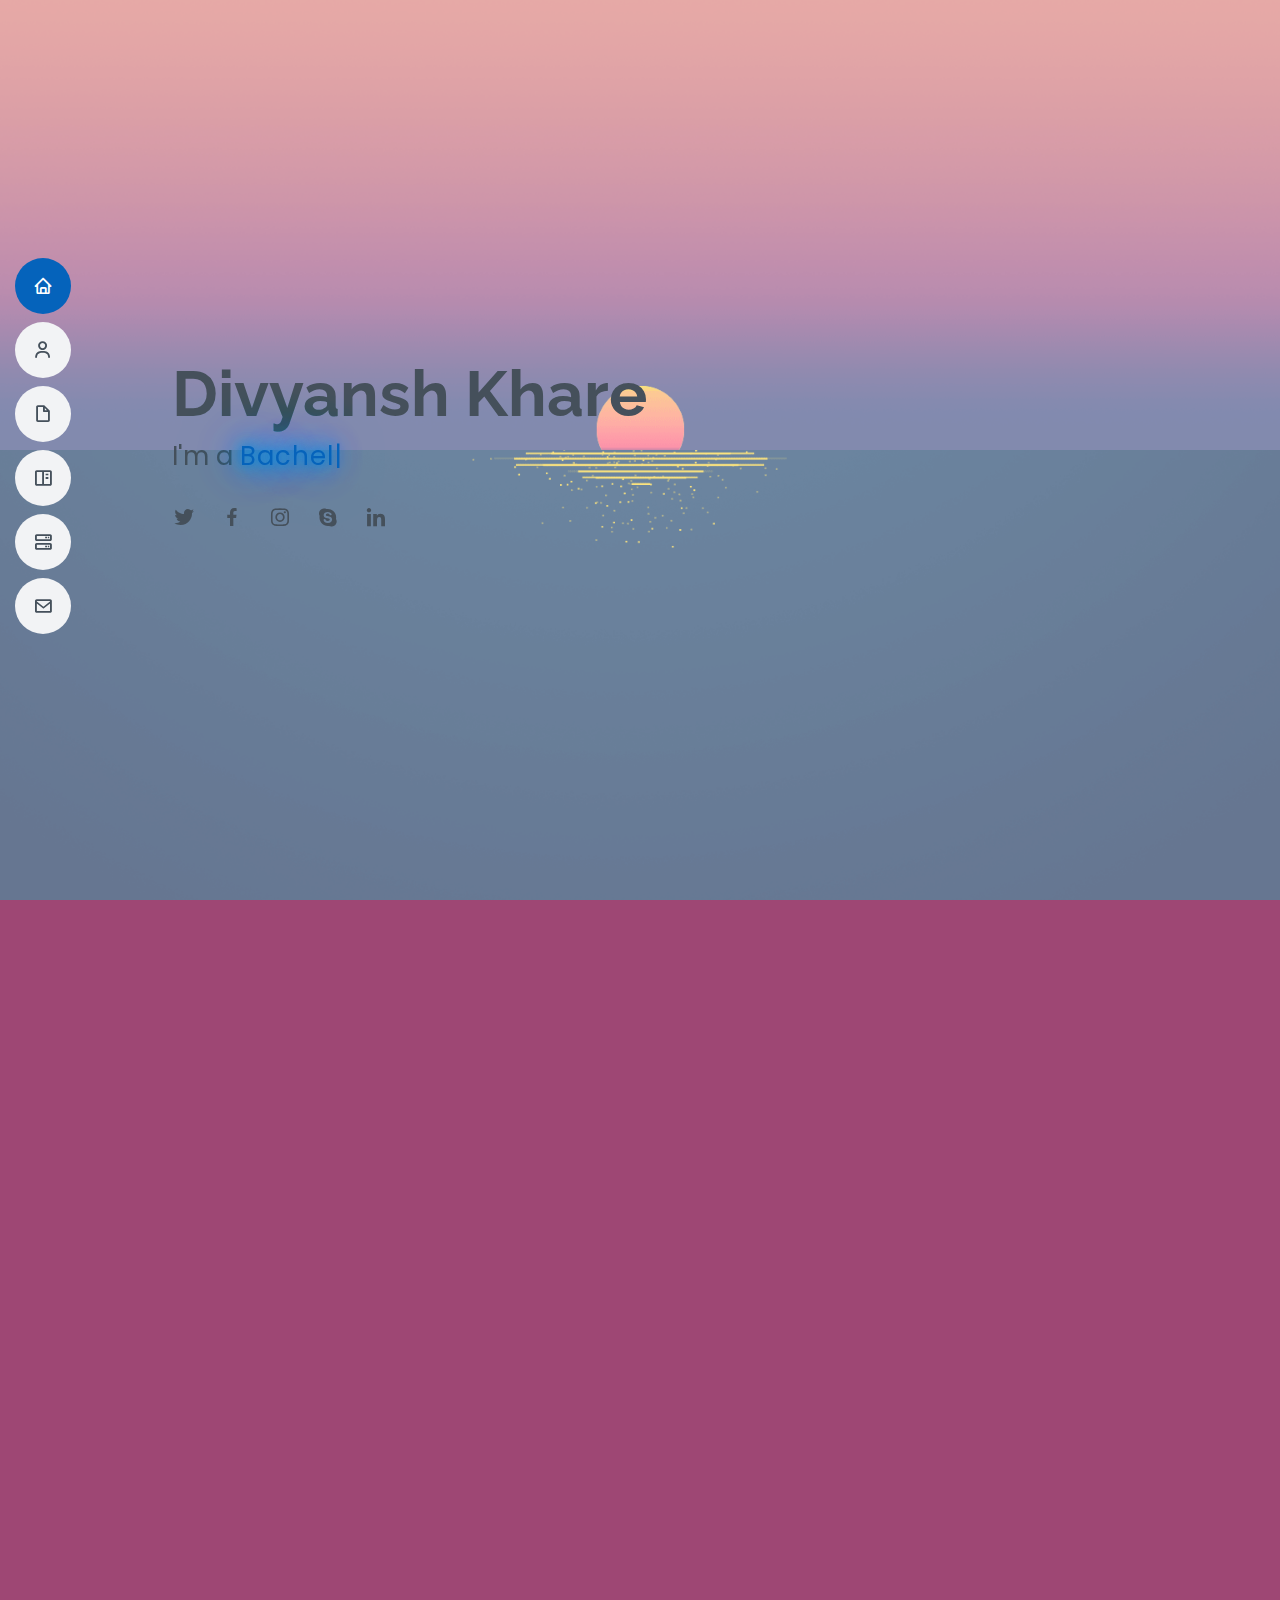
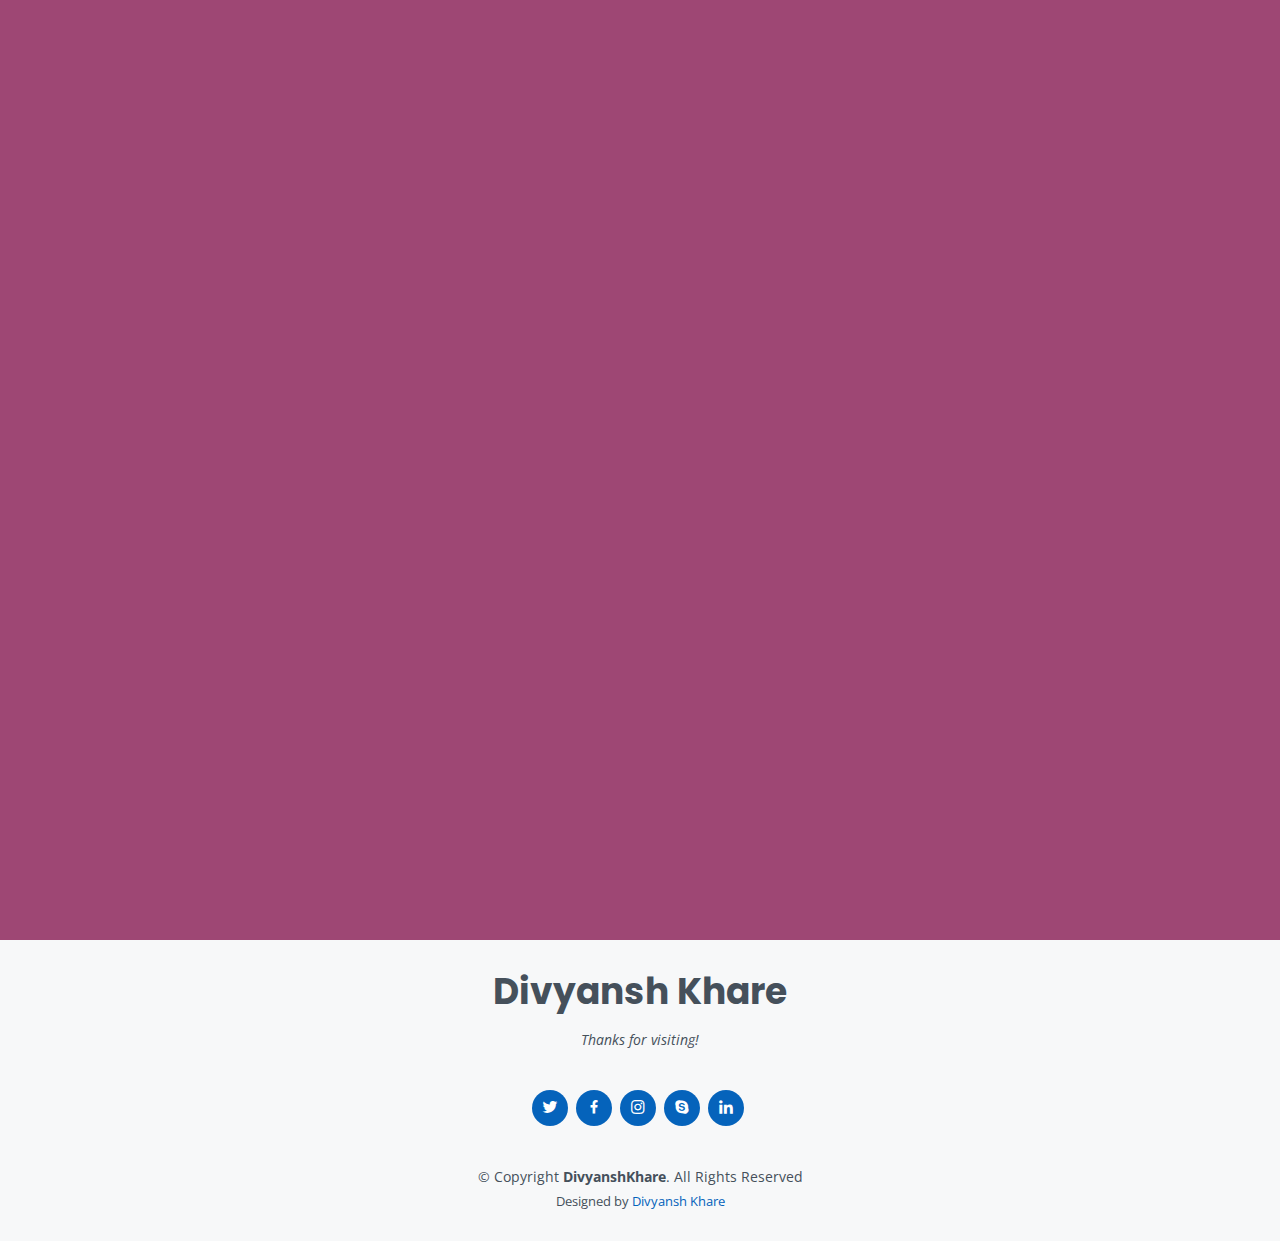
==== commit 0264dd93: "Formatting Headers" ====
--- a/index.html
+++ b/index.html
@@ -62,7 +62,7 @@
 
     <div class="container" data-aos="zoom-in" data-aos-delay="100">
       <h1>Divyansh Khare</h1>
-      <p>I'm a <span class="typed" data-typed-items="Bachelor of Science in Computer Science and Game Design, Video Game Developer, Software Engineer"></span></p>
+      <p class="description">I'm a <span class="typed neonText" data-typed-items="Bachelor of Science in Computer Science and Game Design, Video Game Developer, Software Engineer"></span></p>
       <div class="social-links">
         <a href="#" class="twitter"><i class="bx bxl-twitter"></i></a>
         <a href="#" class="facebook"><i class="bx bxl-facebook"></i></a>
--- a/assets/css/style.css
+++ b/assets/css/style.css
@@ -4,6 +4,7 @@
 body {
   font-family: "Open Sans", sans-serif;
   color: #272829;
+  background: rgb(158, 71, 116);
 }
 
 a {
@@ -337,6 +338,22 @@
   color: #0563bb;
 }
 
+.neonText{
+  color: rgb(13, 140, 224);
+  text-shadow: 
+    0 0 10px rgb(13, 140, 224), 
+    0 0 20px rgb(13, 140, 224), 
+    0 0 30px rgb(13, 140, 224), 
+    0 0 40px rgb(13, 140, 224), 
+    0 0 50px rgb(13, 140, 224), 
+    0 0 60px rgb(13, 140, 224), 
+    0 0 70px rgb(13, 140, 224);
+}
+
+.description{
+  font-weight: 400;
+}
+
 /*.bg-video{
   position: absolute;
   top: 0;
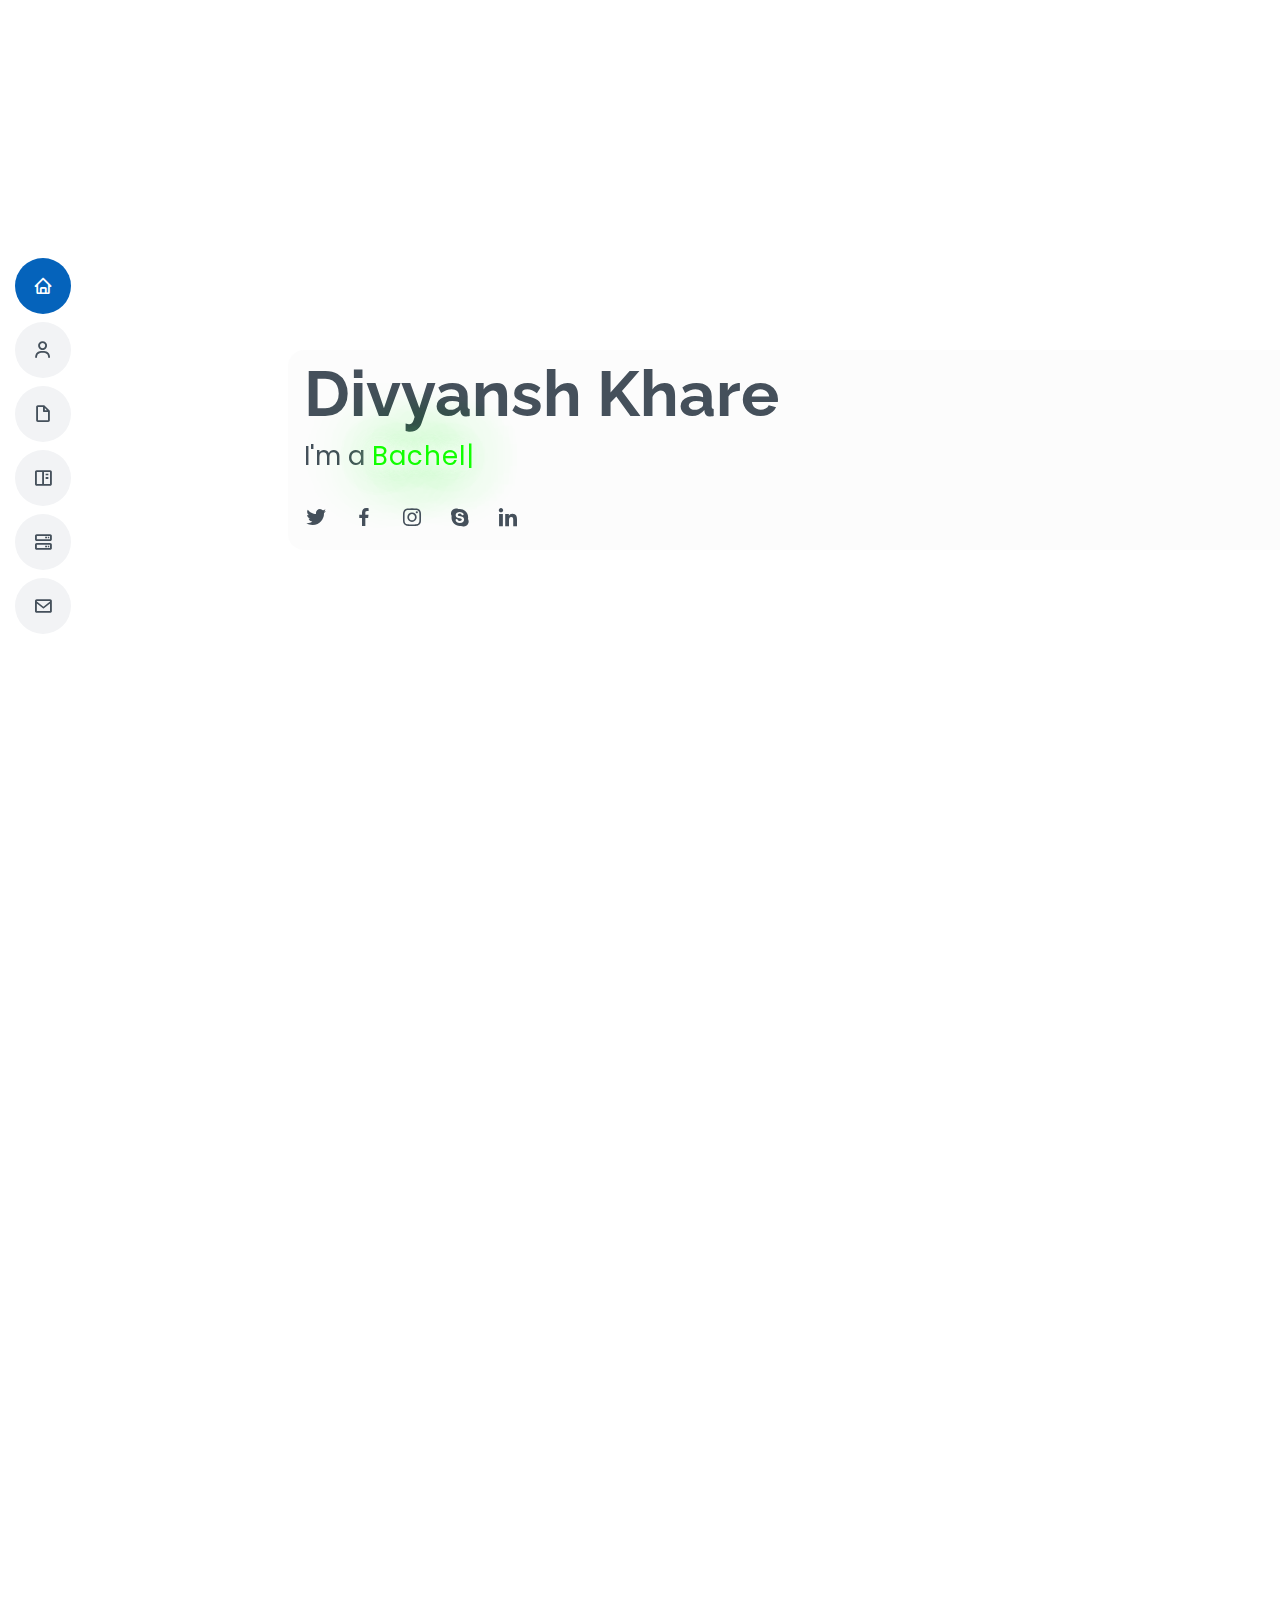
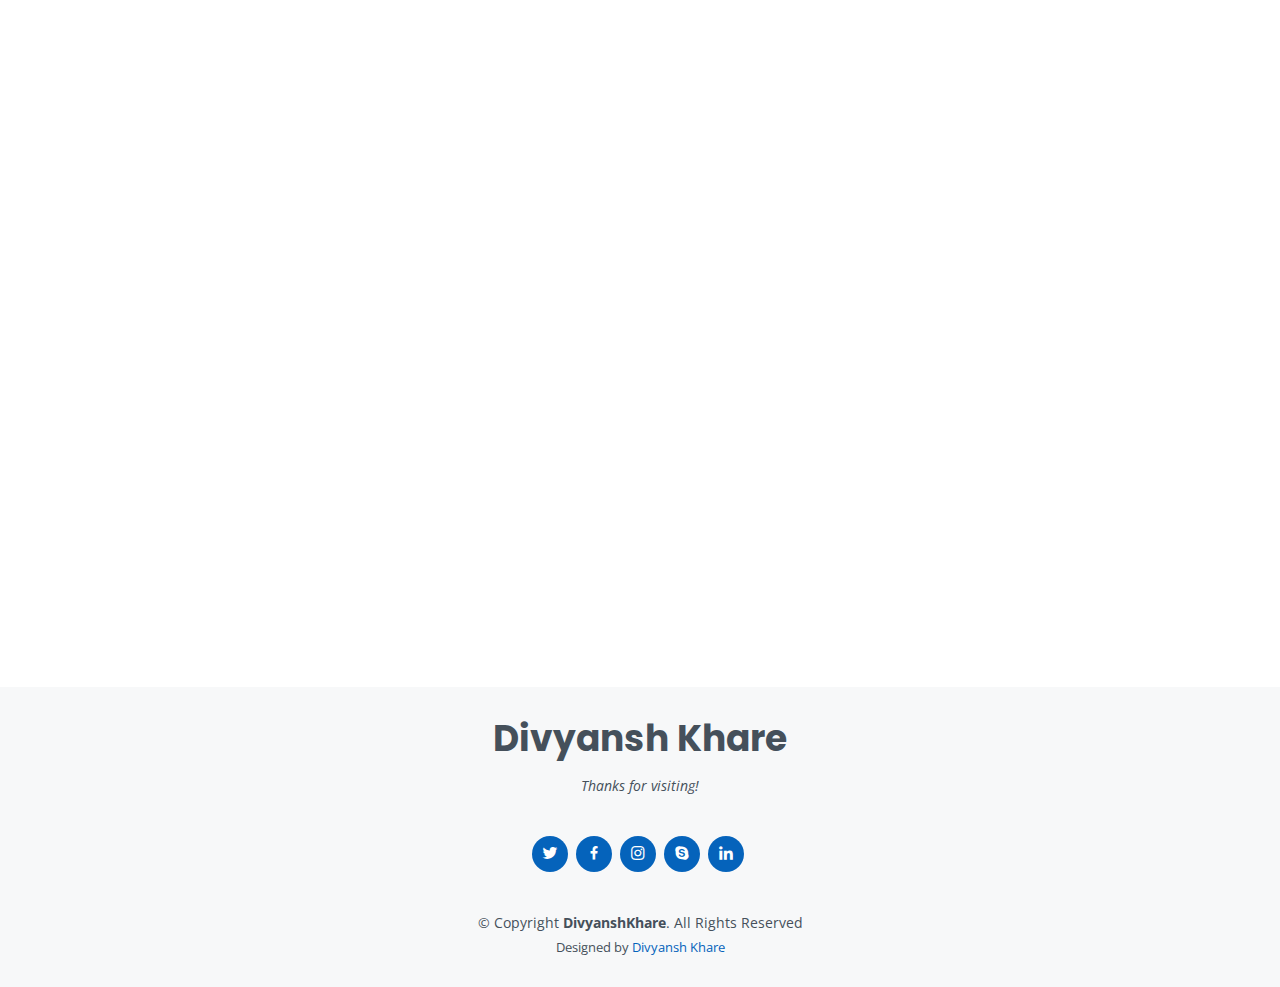
==== commit a9f1c39d: "Added Hero Description Overlay" ====
--- a/index.html
+++ b/index.html
@@ -60,7 +60,7 @@
       </video>
     </div>-->
 
-    <div class="container" data-aos="zoom-in" data-aos-delay="100">
+    <div class="container hero-container" data-aos="zoom-in" data-aos-delay="100">
       <h1>Divyansh Khare</h1>
       <p class="description">I'm a <span class="typed neonText" data-typed-items="Bachelor of Science in Computer Science and Game Design, Video Game Developer, Software Engineer"></span></p>
       <div class="social-links">
@@ -490,16 +490,16 @@
           <div class="col-lg-12 d-flex justify-content-center" data-aos="fade-up" data-aos-delay="100">
             <ul id="portfolio-flters">
               <li data-filter="*" class="filter-active">All</li>
-              <li data-filter=".filter-app">App</li>
-              <li data-filter=".filter-card">Card</li>
+              <li data-filter=".filter-games">Games</li>
               <li data-filter=".filter-web">Web</li>
+              <li data-filter=".filter-pcg">Procedural Generation</li>
             </ul>
           </div>
         </div>
 
         <div class="row portfolio-container" data-aos="fade-up" data-aos-delay="200">
 
-          <div class="col-lg-4 col-md-6 portfolio-item filter-app">
+          <div class="col-lg-4 col-md-6 portfolio-item filter-games">
             <div class="portfolio-wrap">
               <img src="assets/img/portfolio/portfolio-1.jpg" class="img-fluid" alt="">
               <div class="portfolio-info">
@@ -513,7 +513,7 @@
             </div>
           </div>
 
-          <div class="col-lg-4 col-md-6 portfolio-item filter-web">
+          <div class="col-lg-4 col-md-6 portfolio-item filter-pcg">
             <div class="portfolio-wrap">
               <img src="assets/img/portfolio/portfolio-2.jpg" class="img-fluid" alt="">
               <div class="portfolio-info">
@@ -527,7 +527,7 @@
             </div>
           </div>
 
-          <div class="col-lg-4 col-md-6 portfolio-item filter-app">
+          <div class="col-lg-4 col-md-6 portfolio-item filter-games">
             <div class="portfolio-wrap">
               <img src="assets/img/portfolio/portfolio-3.jpg" class="img-fluid" alt="">
               <div class="portfolio-info">
@@ -541,21 +541,21 @@
             </div>
           </div>
 
-          <div class="col-lg-4 col-md-6 portfolio-item filter-card">
+          <div class="col-lg-4 col-md-6 portfolio-item filter-web">
             <div class="portfolio-wrap">
-              <img src="assets/img/portfolio/portfolio-4.jpg" class="img-fluid" alt="">
+              <img src="https://github.com/hlry/california-camping-planner/blob/master/assets/CA-parks-site.png?raw=true" class="img-fluid" alt="">
               <div class="portfolio-info">
-                <h4>Card 2</h4>
-                <p>Card</p>
+                <h4>California Park Planner</h4>
+                <p>Web App</p>
                 <div class="portfolio-links">
-                  <a href="assets/img/portfolio/portfolio-4.jpg" data-gallery="portfolioGallery" class="portfolio-lightbox" title="Card 2"><i class="bx bx-plus"></i></a>
+                  <a href="https://github.com/hlry/california-camping-planner/blob/master/assets/CA-parks-site.png?raw=true" data-gallery="portfolioGallery" class="portfolio-lightbox" title="Card 2"><i class="bx bx-plus"></i></a>
                   <a href="portfolio-details.html" class="portfolio-details-lightbox" data-glightbox="type: external" title="Portfolio Details"><i class="bx bx-link"></i></a>
                 </div>
               </div>
             </div>
           </div>
 
-          <div class="col-lg-4 col-md-6 portfolio-item filter-web">
+          <div class="col-lg-4 col-md-6 portfolio-item filter-pcg">
             <div class="portfolio-wrap">
               <img src="assets/img/portfolio/portfolio-5.jpg" class="img-fluid" alt="">
               <div class="portfolio-info">
@@ -569,7 +569,7 @@
             </div>
           </div>
 
-          <div class="col-lg-4 col-md-6 portfolio-item filter-app">
+          <div class="col-lg-4 col-md-6 portfolio-item filter-games">
             <div class="portfolio-wrap">
               <img src="assets/img/portfolio/portfolio-6.jpg" class="img-fluid" alt="">
               <div class="portfolio-info">
@@ -583,35 +583,35 @@
             </div>
           </div>
 
-          <div class="col-lg-4 col-md-6 portfolio-item filter-card">
+          <div class="col-lg-4 col-md-6 portfolio-item filter-web">
             <div class="portfolio-wrap">
-              <img src="assets/img/portfolio/portfolio-7.jpg" class="img-fluid" alt="">
+              <img src="https://user-images.githubusercontent.com/37400401/194967388-d875aaa6-d14c-452a-824b-8d03bf531aaf.png" class="img-fluid" alt="">
               <div class="portfolio-info">
-                <h4>Card 1</h4>
-                <p>Card</p>
+                <h4>Work Day Scheduler</h4>
+                <p>Web App</p>
                 <div class="portfolio-links">
-                  <a href="assets/img/portfolio/portfolio-7.jpg" data-gallery="portfolioGallery" class="portfolio-lightbox" title="Card 1"><i class="bx bx-plus"></i></a>
+                  <a href="https://user-images.githubusercontent.com/37400401/194967388-d875aaa6-d14c-452a-824b-8d03bf531aaf.png" data-gallery="portfolioGallery" class="portfolio-lightbox" title="Card 1"><i class="bx bx-plus"></i></a>
                   <a href="portfolio-details.html" class="portfolio-details-lightbox" data-glightbox="type: external" title="Portfolio Details"><i class="bx bx-link"></i></a>
                 </div>
               </div>
             </div>
           </div>
 
-          <div class="col-lg-4 col-md-6 portfolio-item filter-card">
+          <div class="col-lg-4 col-md-6 portfolio-item filter-web">
             <div class="portfolio-wrap">
-              <img src="assets/img/portfolio/portfolio-8.jpg" class="img-fluid" alt="">
+              <img src="https://user-images.githubusercontent.com/37400401/194969149-ff0c5977-7fb0-420d-8c1c-44a92895b70d.png" class="img-fluid" alt="">
               <div class="portfolio-info">
-                <h4>Card 3</h4>
-                <p>Card</p>
+                <h4>Taskmaster Pro</h4>
+                <p>Web App</p>
                 <div class="portfolio-links">
-                  <a href="assets/img/portfolio/portfolio-8.jpg" data-gallery="portfolioGallery" class="portfolio-lightbox" title="Card 3"><i class="bx bx-plus"></i></a>
+                  <a href="https://user-images.githubusercontent.com/37400401/194969149-ff0c5977-7fb0-420d-8c1c-44a92895b70d.png" data-gallery="portfolioGallery" class="portfolio-lightbox" title="Card 3"><i class="bx bx-plus"></i></a>
                   <a href="portfolio-details.html" class="portfolio-details-lightbox" data-glightbox="type: external" title="Portfolio Details"><i class="bx bx-link"></i></a>
                 </div>
               </div>
             </div>
           </div>
 
-          <div class="col-lg-4 col-md-6 portfolio-item filter-web">
+          <div class="col-lg-4 col-md-6 portfolio-item filter-pcg">
             <div class="portfolio-wrap">
               <img src="assets/img/portfolio/portfolio-9.jpg" class="img-fluid" alt="">
               <div class="portfolio-info">
--- a/assets/css/style.css
+++ b/assets/css/style.css
@@ -4,7 +4,7 @@
 body {
   font-family: "Open Sans", sans-serif;
   color: #272829;
-  background: rgb(158, 71, 116);
+  /*background-color: rgba(255, 255, 255, 0.9);*/
 }
 
 a {
@@ -275,12 +275,21 @@
 /*--------------------------------------------------------------
 # Hero Section
 --------------------------------------------------------------*/
+.hero-container{
+  padding: 1rem;
+  background: #fafafaa0;
+  border-radius: 1rem;
+  transition: height .2s;
+  float: left;
+  margin-left: 10vw;
+}
+
 #hero {
   width: 100%;
   height: 100vh;
   /*background: url("../img/bg-vid.gif") top right no-repeat;
   /*background-position: right;*/
-  background: linear-gradient( rgba(0, 0, 0, 0), rgba(0, 0, 0, 0) ), url("../img/hero-bg-vid.gif") top center;
+  background: linear-gradient( rgba(0, 0, 0, 0), rgba(0, 0, 0, 0) ), url("https://media.githubusercontent.com/media/T-98/MyResume/master/assets/img/hero-bg-vid.gif") top center;
   background-size: cover;
   position: relative;
 }
@@ -317,7 +326,7 @@
 }
 
 #hero p span {
-  color: #0563bb;
+  color: rgb(17, 255, 0);
   letter-spacing: 1px;
 }
 
@@ -339,15 +348,15 @@
 }
 
 .neonText{
-  color: rgb(13, 140, 224);
+  color:rgb(255, 255, 255);
   text-shadow: 
-    0 0 10px rgb(13, 140, 224), 
-    0 0 20px rgb(13, 140, 224), 
-    0 0 30px rgb(13, 140, 224), 
-    0 0 40px rgb(13, 140, 224), 
-    0 0 50px rgb(13, 140, 224), 
-    0 0 60px rgb(13, 140, 224), 
-    0 0 70px rgb(13, 140, 224);
+    0 0 10px rgb(255, 255, 255), 
+    0 0 20px rgb(255, 255, 255), 
+    0 0 30px rgb(255, 255, 255), 
+    0 0 40px rgba(17, 255, 0, 0.505), 
+    0 0 50px rgba(17, 255, 0, 0.505), 
+    0 0 60px rgba(17, 255, 0, 0.505), 
+    0 0 70px rgba(17, 255, 0, 0.505);
 }
 
 .description{
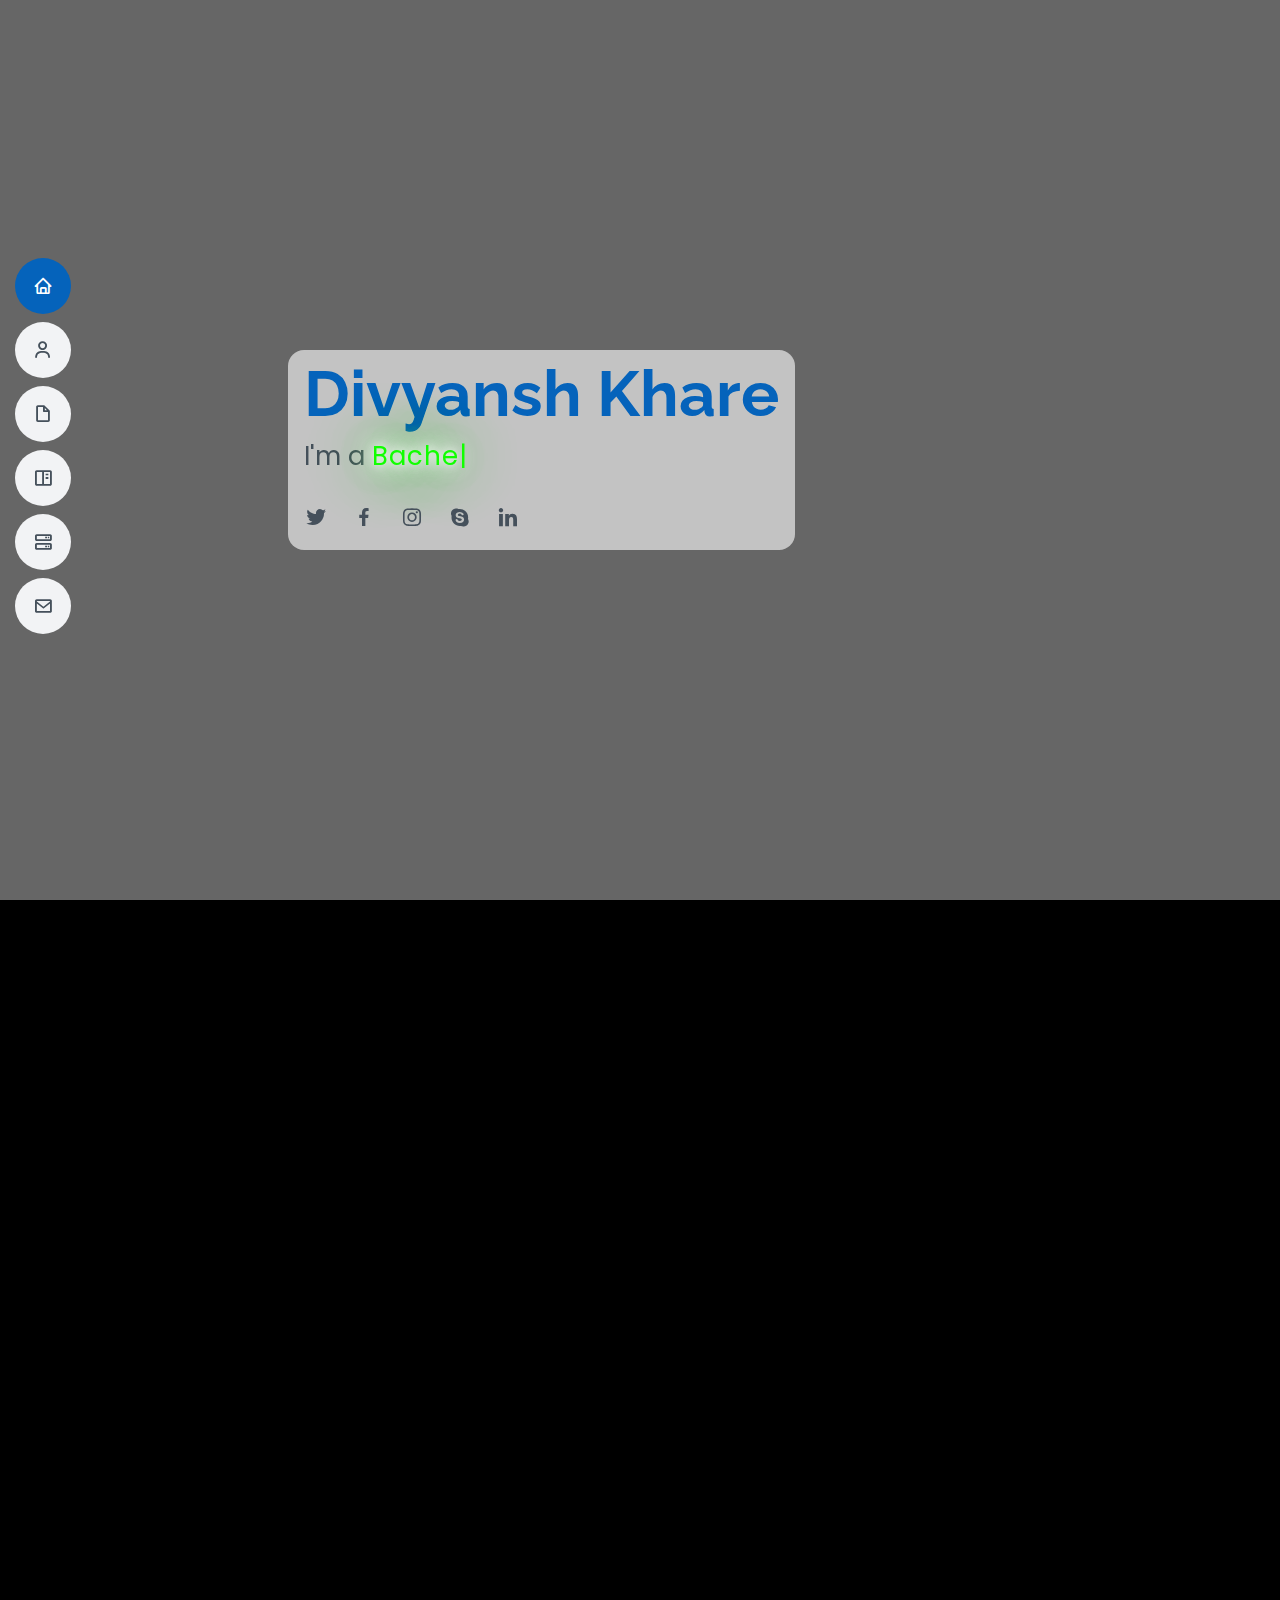
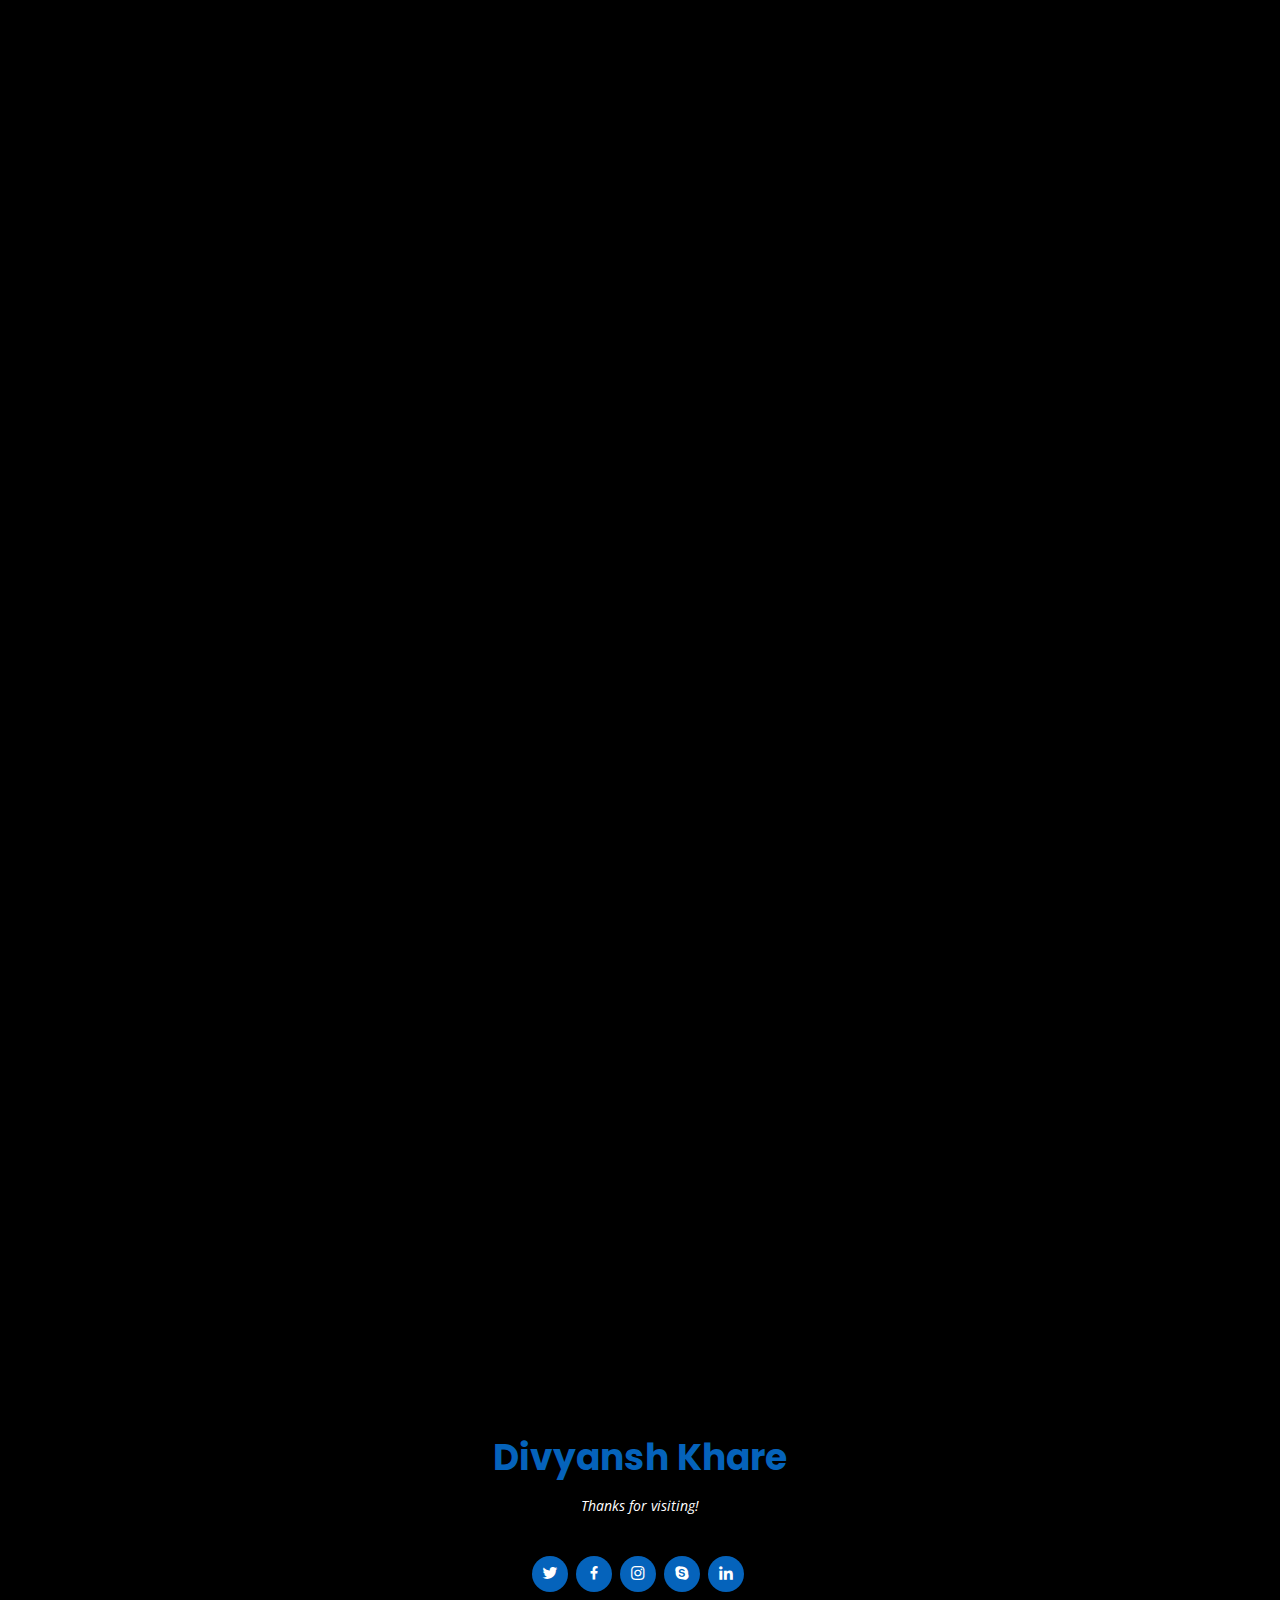
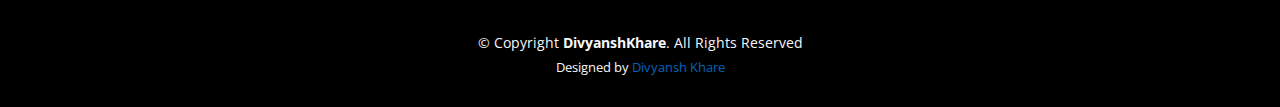
==== commit 6159dc6d: "Changed Theme" ====
--- a/index.html
+++ b/index.html
@@ -94,18 +94,16 @@
             <div class="row">
               <div class="col-lg-6">
                 <ul>
-                  <li><i class="bi bi-chevron-right"></i> <strong>Birthday:</strong> <span>7 Nov 1998</span></li>
                   <li><i class="bi bi-chevron-right"></i> <strong>Website:</strong> <span>divyanshkhare.com</span></li>
                   <li><i class="bi bi-chevron-right"></i> <strong>Phone:</strong> <span>+831 419 3248</span></li>
-                  <li><i class="bi bi-chevron-right"></i> <strong>City:</strong> <span>Santa Cruz, CA</span></li>
+                  <li><i class="bi bi-chevron-right"></i> <strong>City:</strong> <span>Campbell, CA</span></li>
                 </ul>
               </div>
               <div class="col-lg-6">
                 <ul>
                   <li><i class="bi bi-chevron-right"></i> <strong>Age:</strong> <span>23</span></li>
-                  <li><i class="bi bi-chevron-right"></i> <strong>Degree:</strong> <span>Bachelors</span></li>
+                  <li><i class="bi bi-chevron-right"></i> <strong>Degree:</strong> <span>Bachelors Of Science, Computer Science</span></li>
                   <li><i class="bi bi-chevron-right"></i> <strong>Email:</strong> <span>dkhare@ucsc.edu</span></li>
-                  <li><i class="bi bi-chevron-right"></i> <strong>Work Status:</strong> <span>Actively Looking</span></li>
                 </ul>
               </div>
             </div>
@@ -318,7 +316,24 @@
               </p>
             </div>
             -->
-            <h3 class="resume-title">Freelance Experience</h3>
+            <h3 class="resume-title">Key Projects</h3>
+            <div class="resume-item">
+              <h4>Raveball Arena</h4>
+              <h5>2022</h5>
+              <p>
+                A real time music information retrieval, procedural generation oriented competitive game where music dictates the
+                rhythm and gameplay
+              </p>
+              <ul>
+                <li>Developed an MIR algorithm from scratch in Unreal Engine 5, allowing the game to respond to the soundtrack and
+                    become "rhythmic" and audio-focused</li>
+                <li>Built a new audio "phase detection" system using notify events, enabling the game to work with arbitrary soundtracks</li>
+                <li>Programmed and linked character animations using blendspaces and state machines, resulting in fluid and natural
+                    movement</li>
+                <li>Implemented camera shake and other visual effects using C++ and blueprint visual scripting to enhance the realism of
+                    character movement</li>
+              </ul>
+            </div>
             <div class="resume-item">
               <h4>Robotics &amp; Software Engineer</h4>
               <h5>2020</h5>
@@ -342,14 +357,32 @@
           <div class="col-lg-6">
             <h3 class="resume-title">Professional Experience</h3>
             <div class="resume-item">
+              <h4>Founder & Lead Developer</h4>
+              <h5>2022</h5>
+              <p><em>Overwhelming Studios|<a href="https://overwhelmingstudios.com" target="_blank">Website</a></em></p>
+              <p>An arcade puzzle-action game where players tap to shoot projectiles and solve real time, musical puzzles through several
+                unique levels
+              </p>
+              <ul>
+                <li>Led the development of an android arcade game, overseeing programming, design, and optimization of mechanics,
+                    levels, and backend using Unreal Engine 5, C++, Blueprints, and Microsoft Playfab</li>
+                <li>Developed cloud scripts on Playfab and engineered a user authentication system using javascript, blueprints, and Playfab
+                    API, allowing players to register and save progress across multiple devices</li>
+                <li>Designed a player progression system using blueprints and C++, enabling players to unlock perks and progress further in
+                    the game</li>
+                <li>Defined the specification for an in-game shop and developed it using Microsoft Playfab backend, allowing players to
+                    purchase livery, skins, and other special items</li>
+              </ul>
+            </div>
+            <div class="resume-item">
               <h4>Data Analytics Intern</h4>
               <h5>2021</h5>
               <p><em>Ashanti AI, Johannesburg, South Africa</em></p>
-              <p>Engaged with HR Analytics Data in an Online Job Board platform created by Ashanti AI and developed a system for
-                jobseekers and recruiters to easily find candidates that qualify for a particular role
+              <p>Engaged with HR analytics data on an online job board platform and developed Ashanti AI for job seekers and recruiters
+                  to easily find qualified candidates
               </p>
               <ul>
-                <li>Did feature engineering on extracted raw texts of curriculum vitaes (CVs) and recruiters' specifications</li>
+                <li>Performed feature engineering on extracted raw texts of CVs and recruiters' specifications.</li>
                 <li>Created keywords from extracted raw texts of recruiter specifications, used to source for other qualifying candidates from LinkedIn and GitHub</li>
                 <li>Used web scraping techniques to find candidates from LinkedIn and GitHub that best match the keywords</li>
                 <li>Modeled a profile score for qualifying candidates, with an output of top 50 and top 25 candidates</li>
@@ -387,8 +420,8 @@
       <div class="container" data-aos="fade-up">
 
         <div class="section-title">
-          <h2>Notable Courses Completed</h2>
-          <p>Magnam dolores commodi suscipit. Necessitatibus eius consequatur ex aliquid fuga eum quidem. Sit sint consectetur velit. Quisquam quos quisquam cupiditate. Et nemo qui impedit suscipit alias ea. Quia fugiat sit in iste officiis commodi quidem hic quas.</p>
+          <h2>Key Skills</h2>
+          <p>I have a strong background in creating and implementing complex systems within games. This includes using specialized techniques to generate content, craft interactive narratives, and produce stunning visuals. I am proficient in various programming languages and frameworks, allowing me to develop and integrate various game mechanics and audio effects. I also have experience in user interface design and human-computer interaction, allowing me to create intuitive and engaging experiences for players. Additionally, I am skilled in managing and organizing large amounts of data using advanced data structures and algorithms. Overall, I have a comprehensive understanding of the technology and techniques involved in creating engaging and immersive game experiences.</p>
         </div>
 
         <div class="row">
@@ -483,7 +516,7 @@
 
         <div class="section-title">
           <h2>Portfolio</h2>
-          <p>Magnam dolores commodi suscipit. Necessitatibus eius consequatur ex aliquid fuga eum quidem. Sit sint consectetur velit. Quisquam quos quisquam cupiditate. Et nemo qui impedit suscipit alias ea. Quia fugiat sit in iste officiis commodi quidem hic quas.</p>
+          <p>My portfolio showcases my skills in game design, web development, and procedural generation. In the game design section, you will find a variety of games that I have created, showcasing my ability to design engaging mechanics and interactive narratives. The web development section highlights my exposure in front-end and back-end technologies, including HTML, CSS, JavaScript, and Node.js. Finally, the procedural generation section showcases my expertise in creating complex systems that generate content algorithmically, providing endless possibilities for players to explore.</p>
         </div>
 
         <div class="row">
@@ -548,8 +581,22 @@
                 <h4>California Park Planner</h4>
                 <p>Web App</p>
                 <div class="portfolio-links">
-                  <a href="https://github.com/hlry/california-camping-planner/blob/master/assets/CA-parks-site.png?raw=true" data-gallery="portfolioGallery" class="portfolio-lightbox" title="Card 2"><i class="bx bx-plus"></i></a>
-                  <a href="portfolio-details.html" class="portfolio-details-lightbox" data-glightbox="type: external" title="Portfolio Details"><i class="bx bx-link"></i></a>
+                  <a href="https://github.com/hlry/california-camping-planner/blob/master/assets/CA-parks-site.png?raw=true" target="_blank"  data-gallery="portfolioGallery" class="portfolio-lightbox" title="Card 2"><i class="bx bx-plus"></i></a>
+                  <a href="park-planner.html" class="portfolio-details-lightbox" data-glightbox="type: external" title="Portfolio Details"><i class="bx bx-link"></i></a>
+                </div>
+              </div>
+            </div>
+          </div>
+
+          <div class="col-lg-4 col-md-6 portfolio-item filter-web">
+            <div class="portfolio-wrap">
+              <img src="./assets/img/portfolio/RunBuddy-1.png" class="img-fluid" alt="RunBuddy">
+              <div class="portfolio-info">
+                <h4>Run Buddy</h4>
+                <p>Web App</p>
+                <div class="portfolio-links">
+                  <a href="./assets/img/portfolio/RunBuddy-1.png" data-gallery="portfolioGallery" class="portfolio-lightbox" title="Card 2"><i class="bx bx-plus"></i></a>
+                  <a href="run-buddy.html" class="portfolio-details-lightbox" data-glightbox="type: external" title="Portfolio Details"><i class="bx bx-link"></i></a>
                 </div>
               </div>
             </div>
--- a/assets/css/style.css
+++ b/assets/css/style.css
@@ -36,7 +36,6 @@
   right: 15px;
   bottom: 15px;
   z-index: 996;
-  background: #0563bb;
   width: 40px;
   height: 40px;
   border-radius: 50px;
@@ -282,6 +281,7 @@
   transition: height .2s;
   float: left;
   margin-left: 10vw;
+  max-width: fit-content;
 }
 
 #hero {
@@ -315,7 +315,7 @@
   font-size: 64px;
   font-weight: 700;
   line-height: 56px;
-  color: #45505b;
+  color: #0563bb;
 }
 
 #hero p {
@@ -417,7 +417,7 @@
   margin-bottom: 20px;
   padding-bottom: 20px;
   position: relative;
-  color: #45505b;
+  color: #0563bb;
 }
 
 .section-title h2::before {
@@ -426,7 +426,6 @@
   display: block;
   width: 120px;
   height: 1px;
-  background: #ddd;
   bottom: 1px;
   left: calc(50% - 60px);
 }
@@ -452,7 +451,7 @@
 .about .content h3 {
   font-weight: 700;
   font-size: 26px;
-  color: #728394;
+  color: #0563bb;
 }
 
 .about .content ul {
@@ -490,7 +489,6 @@
   width: 100%;
   position: relative;
   text-align: center;
-  background: #fff;
 }
 
 .facts .count-box i {
@@ -499,8 +497,6 @@
   left: 50%;
   transform: translateX(-50%);
   font-size: 24px;
-  background: #0563bb;
-  color: #fff;
   border-radius: 50px;
   display: inline-flex;
   align-items: center;
@@ -513,7 +509,7 @@
   font-size: 36px;
   display: block;
   font-weight: 600;
-  color: #011426;
+  color: #0563bb;
 }
 
 .facts .count-box p {
@@ -540,7 +536,7 @@
   display: block;
   font-weight: 600;
   font-family: "Poppins", sans-serif;
-  color: #45505b;
+  color: white;
 }
 
 .skills .progress .skill .val {
@@ -567,7 +563,7 @@
   font-weight: 700;
   margin-top: 20px;
   margin-bottom: 20px;
-  color: #45505b;
+  color: #0563bb;
 }
 
 .resume .resume-item {
@@ -632,7 +628,6 @@
   margin: 0 auto 25px auto;
   list-style: none;
   text-align: center;
-  background: #fff;
   border-radius: 50px;
   padding: 2px 15px;
 }
@@ -645,7 +640,7 @@
   font-weight: 600;
   line-height: 1;
   text-transform: uppercase;
-  color: #272829;
+  color: white;
   margin-bottom: 5px;
   transition: all 0.3s ease-in-out;
 }
@@ -854,7 +849,6 @@
   text-align: center;
   padding: 70px 20px 80px 20px;
   transition: all ease-in-out 0.3s;
-  background: #fff;
   box-shadow: 0px 5px 90px 0px rgba(110, 123, 131, 0.05);
 }
 
@@ -893,7 +887,7 @@
 }
 
 .services .icon-box h4 a {
-  color: #45505b;
+  color: #0563bb
   transition: ease-in-out 0.3s;
 }
 
@@ -1007,7 +1001,7 @@
   font-size: 20px;
   font-weight: bold;
   margin: 10px 0 5px 0;
-  color: #111;
+  color: white;
 }
 
 .testimonials .testimonial-item h4 {
@@ -1090,14 +1084,14 @@
   font-size: 22px;
   font-weight: 600;
   margin-bottom: 5px;
-  color: #45505b;
+  color: #0563bb;
 }
 
 .contact .info p {
   padding: 0 0 0 60px;
   margin-bottom: 0;
   font-size: 14px;
-  color: #728394;
+  color: white;
 }
 
 .contact .info .email,
@@ -1114,7 +1108,6 @@
 
 .contact .php-email-form {
   width: 100%;
-  background: #fff;
 }
 
 .contact .php-email-form .form-group {
@@ -1211,12 +1204,29 @@
   }
 }
 
+#main {
+background-color: black;
+}
+body, h5{
+background-color: black !important;
+}
+body, p, h1, h2, h3, h4, h5, h6 {
+color: white;
+}
+.info{
+  background-color: black !important;
+  color: white !important;
+}
+.bi{
+  background-color: black !important;
+}
+
 /*--------------------------------------------------------------
 # Footer
 --------------------------------------------------------------*/
 #footer {
-  background: #f7f8f9;
-  color: #45505b;
+  background: black;
+  color: #f7f8f9;
   font-size: 14px;
   text-align: center;
   padding: 30px 0;
@@ -1229,6 +1239,7 @@
   font-family: "Poppins", sans-serif;
   padding: 0;
   margin: 0 0 15px 0;
+  color: #0563bb;
 }
 
 #footer p {
